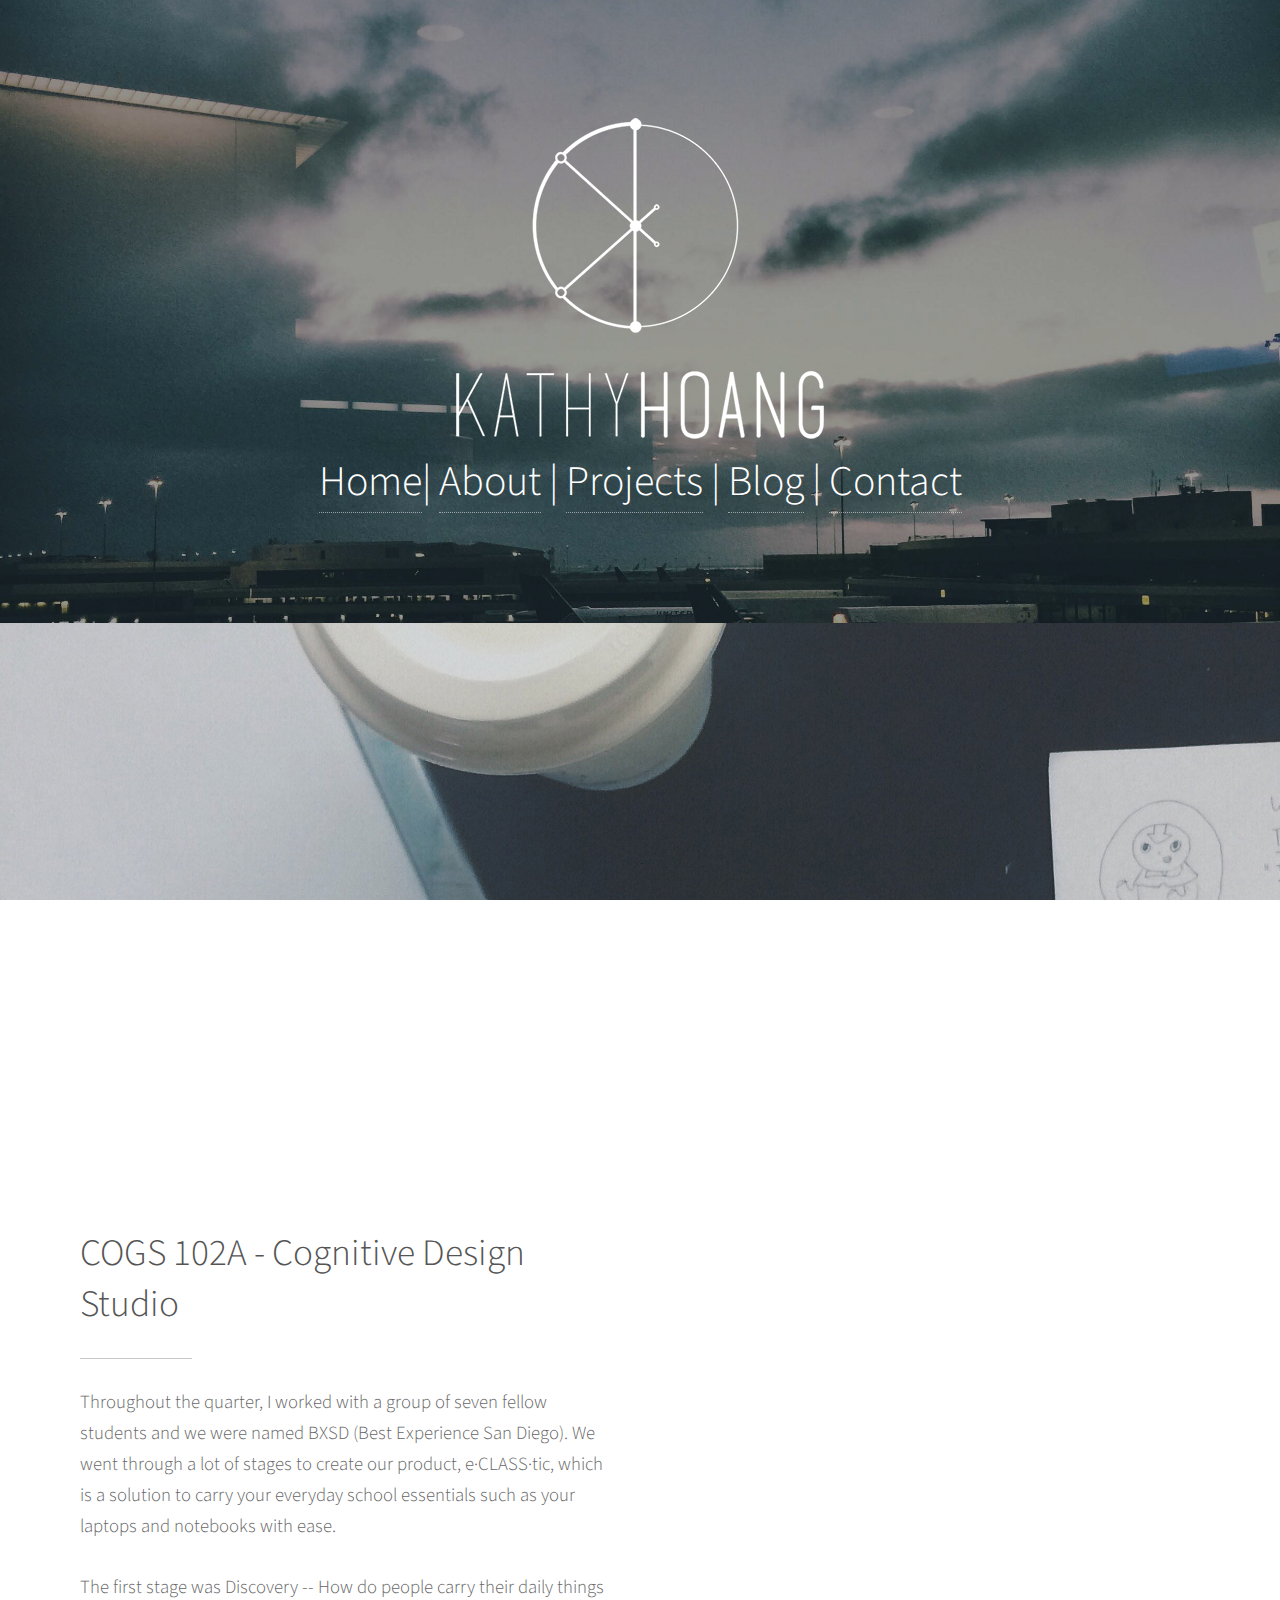
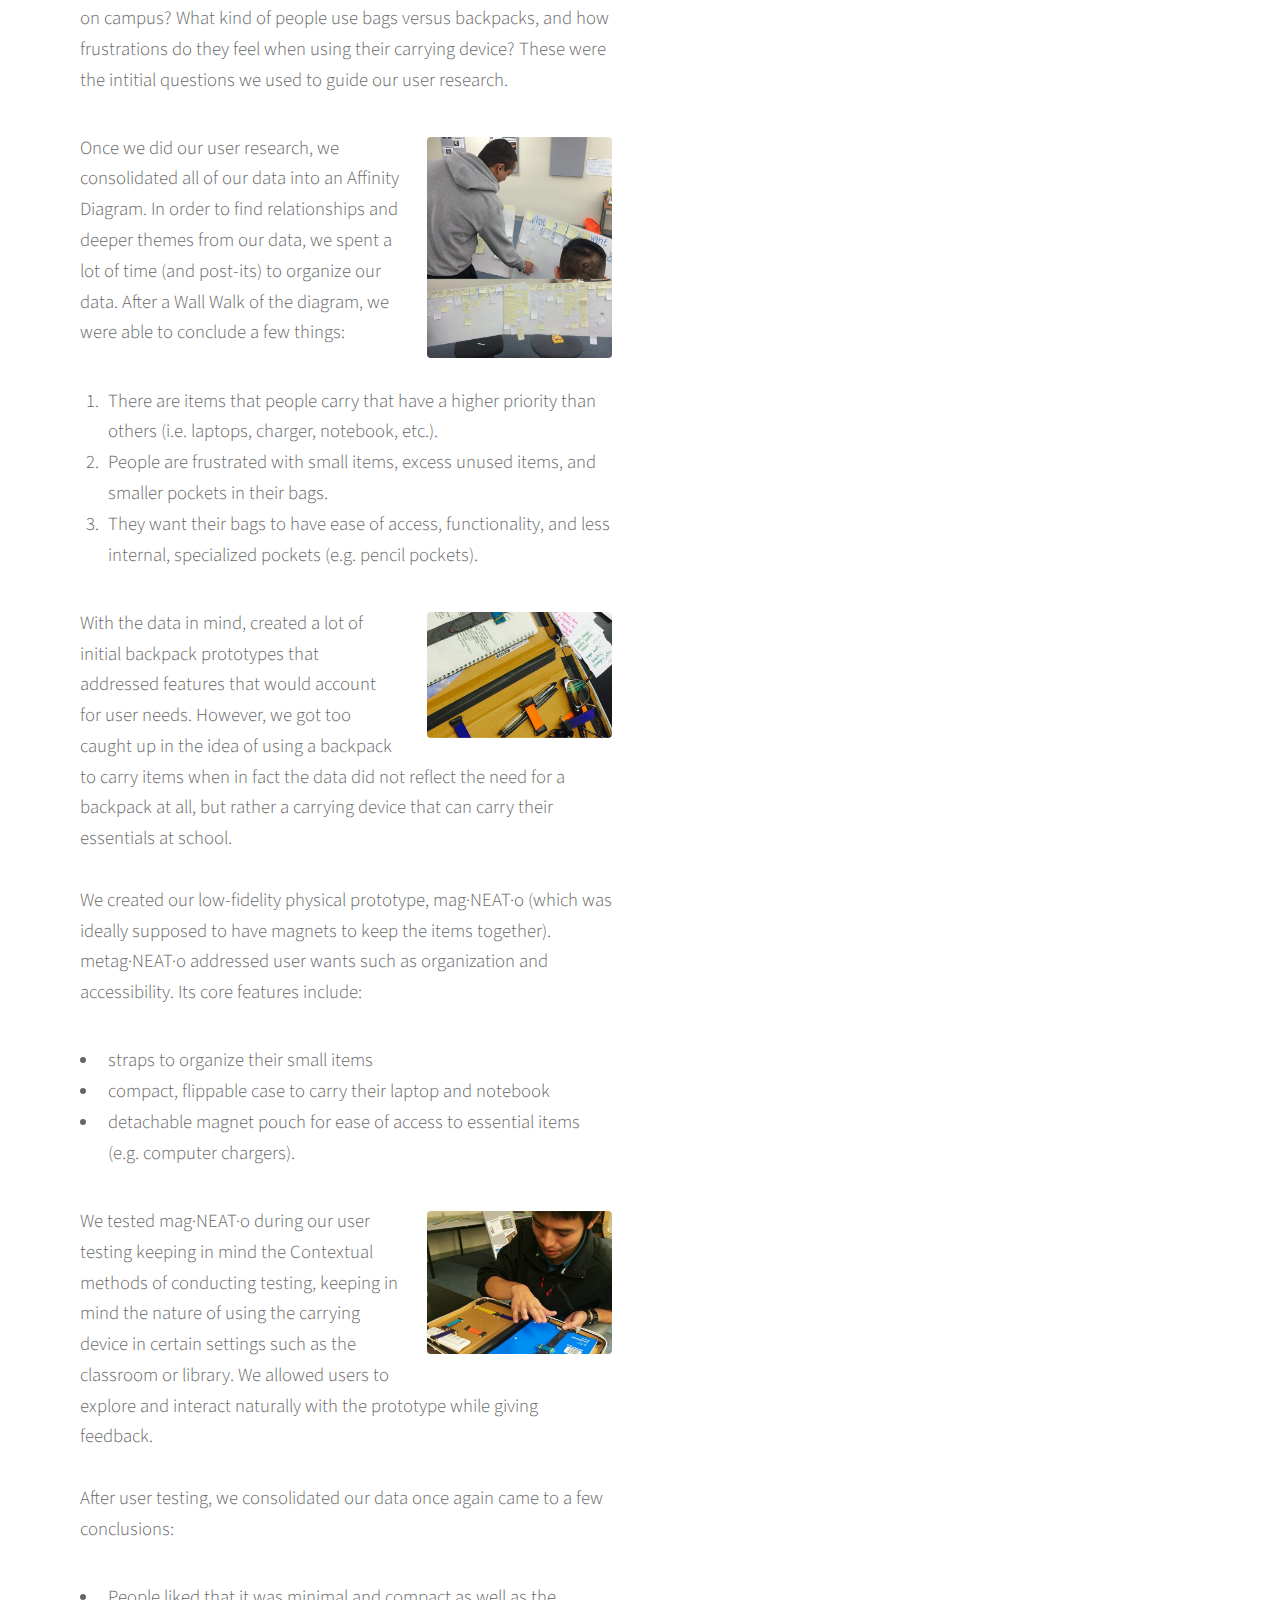
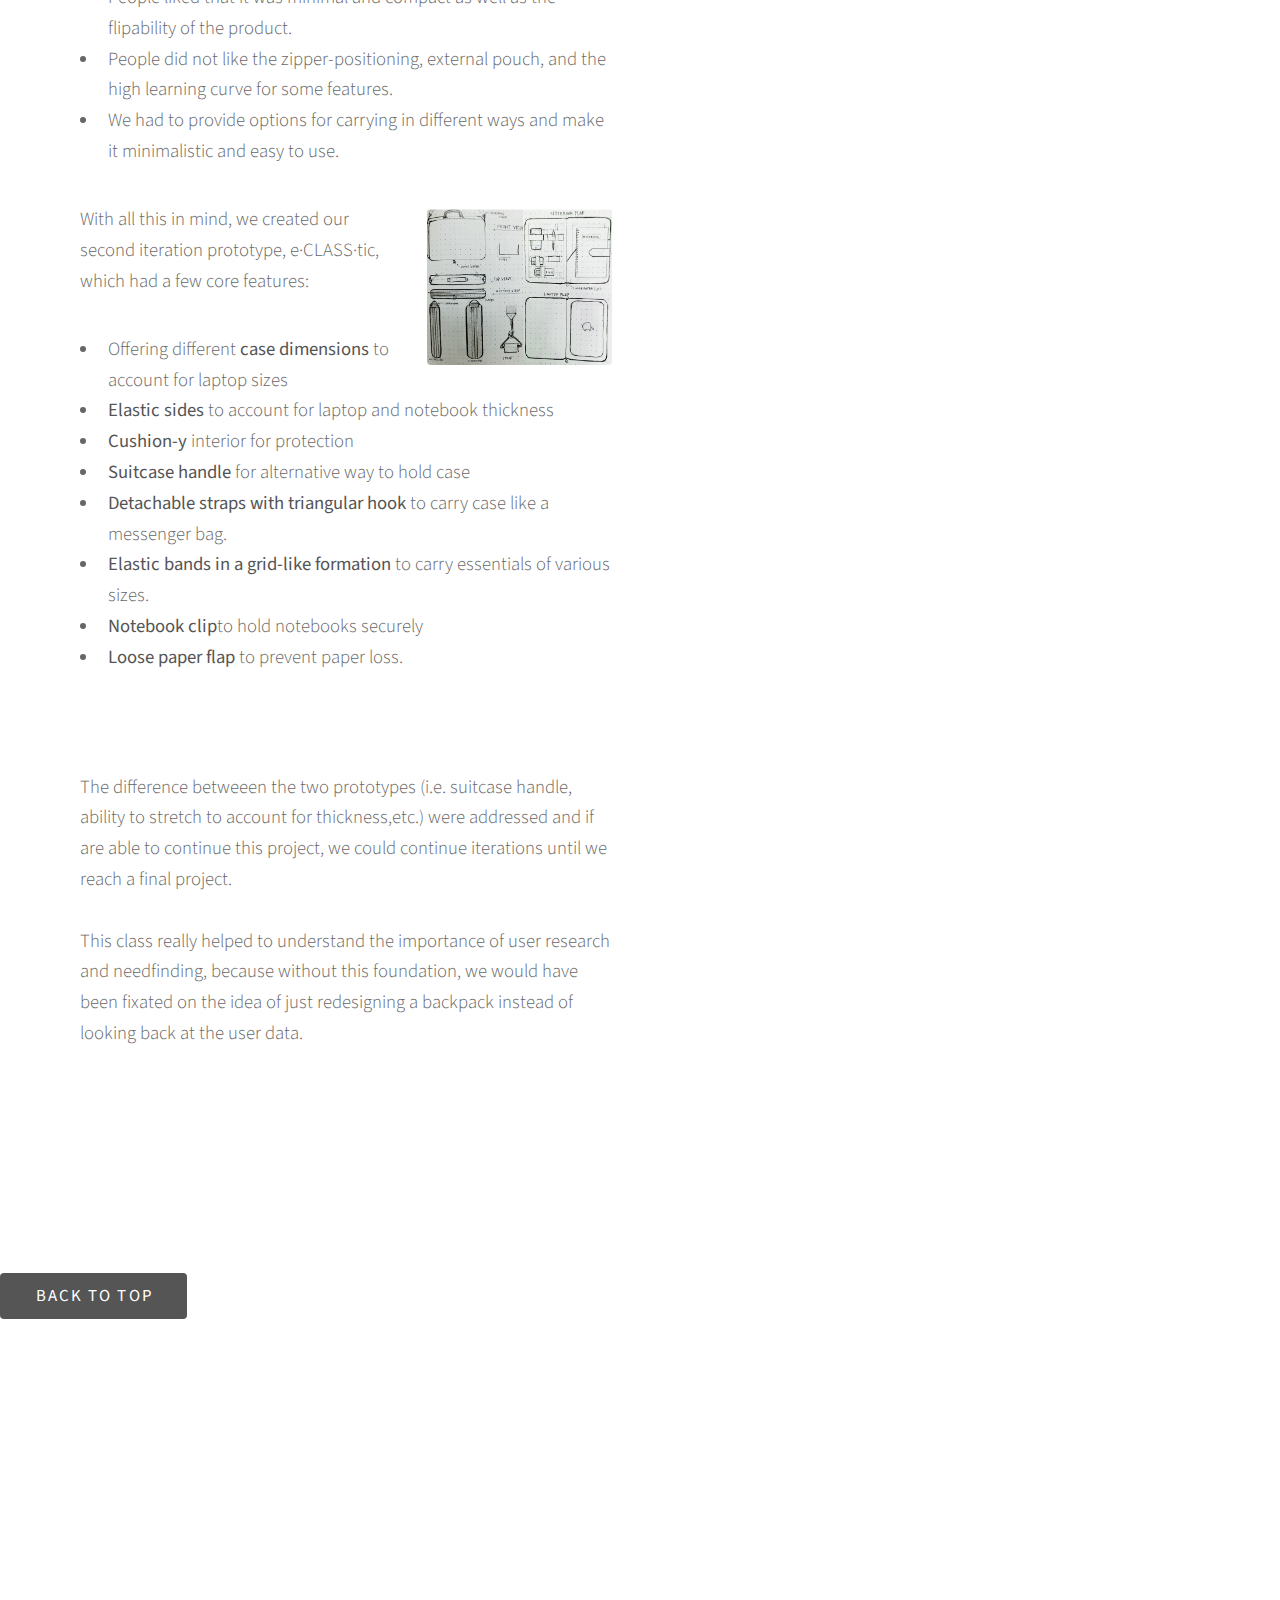
==== cogs102c.html @ 6a52c35e "added cogs102c page" ====
<!DOCTYPE HTML>
<!--
	Photon by HTML5 UP
	html5up.net | @n33co
	Free for personal and commercial use under the CCA 3.0 license (html5up.net/license)
-->


<html>
	<head>
		<title>Kathy Hoang's Portfolio</title>
		<meta charset="utf-8" />
		<meta name="viewport" content="width=device-width, initial-scale=1" />
		<!--[if lte IE 8]><script src="assets/js/ie/html5shiv.js"></script><![endif]-->
		<link rel="stylesheet" href="assets/css/main.css" />
		<!--[if lte IE 8]><link rel="stylesheet" href="assets/css/ie8.css" /><![endif]-->
		<!--[if lte IE 9]><link rel="stylesheet" href="assets/css/ie9.css" /><![endif]-->
	</head>
	<body>

		<!-- Header -->
			<section id="header">
				<div class="inner">
				<div class="nav"
					<span class="image"><img src="images/logo_kathy.png" alt="" /></span>

					<h1>
						<a href="index.html">Home</a>|
						 <a href="index.html#About">About</a> |
						  <a href="index.html#Projects">Projects</a> |
							 <a href="kreateor.blogspot.com">Blog</a> |
							  <a href="index.html#Contact">Contact</a>
					</h1>

					<!-- <p>Accumsan feugiat mi commodo erat lorem ipsum, sed magna<br />
					lobortis feugiat sapien sed etiam volutpat accumsan.</p> -->
				</div>
			</div>
			</section>


		<!-- 3.5-->
			<section id="two" class="main style4ish">
					<br>
					<br>
					<br>
					<br>
					<br>
					<br>
					<br>
					<br>
					<br>
					<br>

			</section>

		<!-- Four -->
		<section id="one" class="main style1" 			image src="images/cogs187prof.jpg">
			<div class="container">
				<div class="row 150%">
					<div class="6u 12u$(medium)">
						<header class="major">
							<h2>COGS 102A - Cognitive Design Studio</h2>
						</header>
						<span class ="image right">
							<image src="images/cogs102prof.JPG" alt>
						</span>
						<p>

						 Throughout the quarter, I worked with a group of seven fellow students and we were named BXSD (Best Experience San Diego).
						 We went through a lot of stages to create our product, e·CLASS·tic, which is a solution to carry your everyday school essentials
						 such as your laptops and notebooks with ease.
						 <br>
						 <br>
						 The first stage was Discovery -- How do people carry their daily things on campus? What kind of people use bags versus backpacks,
						 and how frustrations do they feel when using their carrying device? These were the intitial questions we used to guide our user research.
					 	</p>
						<span class ="image right">
							<image src="images/102 affinity.png" alt>
						</span>
						<p>
							Once we did our user research, we consolidated all of our data into an Affinity Diagram. In order to find
							relationships and deeper themes from our data, we spent a lot of time (and post-its) to organize our data.
							After a Wall Walk of the diagram, we were able to conclude a few things:
							<br><ol>
								<li>There are items that people carry that have a higher priority than others (i.e. laptops, charger, notebook, etc.).</li>
								<li>People are frustrated with small items, excess unused items, and smaller pockets in their bags.</li>
								<li>They want their bags to have ease of access, functionality, and less internal, specialized pockets (e.g. pencil pockets).</li>
							</ol>
						</p>

						<span class ="image right">
							<image src="images/102 magneato.png" alt>
						</span>
						<p>
							With the data in mind, created a lot of initial backpack prototypes that addressed features that would account
							for user needs. However, we got too caught up in the idea of using a backpack to carry items when in fact the data
							did not reflect the need for a backpack at all, but rather a carrying device that can carry their essentials at school.
							<br>
							<br>
							We created our low-fidelity physical prototype, mag·NEAT·o (which was ideally supposed to have magnets to keep the items together).
							metag·NEAT·o addressed user wants such as organization and accessibility. Its core features include:
							<ul>
								<li>straps to organize their small items</li>
								<li>compact, flippable case to carry their laptop and notebook</li>
								<li>detachable magnet pouch for ease of access to essential items (e.g. computer chargers).</li>
							</ul>
						</p>

						<span class ="image right">
							<image src="images/102 usertesting.png" alt>
						</span>
						<p>
							We tested mag·NEAT·o during our user testing keeping in mind the Contextual methods of conducting testing, keeping
							in mind the nature of using the carrying device in certain settings such as the classroom or library. We allowed users
							to explore and interact naturally with the prototype while giving feedback.
							<br>
							<br>
							After user testing, we consolidated our data once again came to a few conclusions:
							<ul>
								<li>People liked that it was minimal and compact as well as the flipability of the product.</li>
								<li>People did not like the zipper-positioning, external pouch, and the high learning curve for some features.</li>
								<li>We had to provide options for carrying in different ways and make it minimalistic and easy to use.</li>
							</ul>
						</p>

						<span class ="image right">
							<image src="images/102 eclasstic.png" alt>
						</span>
						<p>
							With all this in mind, we created our second iteration prototype, e·CLASS·tic, which had a few core features:
							<ul>
								<li>Offering different <b>case dimensions</b> to account for laptop sizes</li>
								<li><b>Elastic sides</b> to account for laptop and notebook thickness</li>
								<li><b>Cushion-y</b> interior for protection</li>
								<li><b>Suitcase handle</b> for alternative way to hold case</li>
								<li><b>Detachable straps with triangular hook</b> to carry case like a messenger bag.</li>
								<li><b>Elastic bands in a grid-like formation</b> to carry essentials of various sizes.</li>
								<li><b>Notebook clip</b>to hold notebooks securely</li>
								<li><b>Loose paper flap</b> to prevent paper loss. </li>
							</ul>
							<br>
							<br>
							The difference betweeen the two prototypes (i.e. suitcase handle, ability to stretch to account for thickness,etc.)
							were addressed and if are able to continue this project, we could continue iterations until we reach a final project.
							<br>
							<br>
							This class really helped to understand the importance of user research and needfinding, because without this foundation,
							we would have been fixated on the idea of just redesigning a backpack instead of looking back at the user data.
						</p>


					</div>
					<!--
					<div class="6u$ 12u$(medium) important(medium)">
						<span class="image fit"><img src="images/pic01.jpg" alt="" /></span>
					-->
					</div>
				</div>
			</div>
		</section>

		<!-- 4.5-->
			<section id="two" class="main style4ish">
				<ul class="actions">
					<li><a href="#header" class="button special">Back to top</a></li>
				</ul>
				<br>
					<br>
					<br>
					<br>
					<br>
					<br>
					<br>
					<br>
					<br>
					<br>
					<br>

			</section>



		<!-- Scripts -->
			<script src="assets/js/jquery.min.js"></script>
			<script src="assets/js/jquery.scrolly.min.js"></script>
			<script src="assets/js/skel.min.js"></script>
			<script src="assets/js/util.js"></script>
			<!--[if lte IE 8]><script src="assets/js/ie/respond.min.js"></script><![endif]-->
			<script src="assets/js/main.js"></script>

	</body>
</html>
---- assets/css/main.css ----
@import url("font-awesome.min.css");
@import url("http://fonts.googleapis.com/css?family=Source+Sans+Pro:300,300italic,400,400italic");

/*
	Photon by HTML5 UP
	html5up.net | @n33co
	Free for personal and commercial use under the CCA 3.0 license (html5up.net/license)
*/




/* Reset */

	html, body, div, span, applet, object, iframe, h1, h2, h3, h4, h5, h6, p, blockquote, pre, a, abbr, acronym, address, big, cite, code, del, dfn, em, img, ins, kbd, q, s, samp, small, strike, strong, sub, sup, tt, var, b, u, i, center, dl, dt, dd, ol, ul, li, fieldset, form, label, legend, table, caption, tbody, tfoot, thead, tr, th, td, article, aside, canvas, details, embed, figure, figcaption, footer, header, hgroup, menu, nav, output, ruby, section, summary, time, mark, audio, video {
		margin: 0;
		padding: 0;
		border: 0;
		font-size: 100%;
		font: inherit;
		vertical-align: baseline;
	}

	article, aside, details, figcaption, figure, footer, header, hgroup, menu, nav, section {
		display: block;
	}

	body {
		line-height: 1;
	}

	ol, ul {
		list-style: none;
	}

	blockquote, q {
		quotes: none;
	}

	blockquote:before, blockquote:after, q:before, q:after {
		content: '';
		content: none;
	}

	table {
		border-collapse: collapse;
		border-spacing: 0;
	}

	body {
		-webkit-text-size-adjust: none;
	}

/* Box Model */

	*, *:before, *:after {
		-moz-box-sizing: border-box;
		-webkit-box-sizing: border-box;
		box-sizing: border-box;
	}

/* Containers */

	.container {
		margin-left: auto;
		margin-right: auto;
	}

	.container.\31 25\25 {
		width: 100%;
		max-width: 75em;
		min-width: 60em;
	}

	.container.\37 5\25 {
		width: 45em;
	}

	.container.\35 0\25 {
		width: 30em;
	}

	.container.\32 5\25 {
		width: 15em;
	}

	.container {
		width: 60em;
	}

	@media screen and (max-width: 1680px) {

		.container.\31 25\25 {
			width: 100%;
			max-width: 75em;
			min-width: 60em;
		}

		.container.\37 5\25 {
			width: 45em;
		}

		.container.\35 0\25 {
			width: 30em;
		}

		.container.\32 5\25 {
			width: 15em;
		}

		.container {
			width: 60em;
		}

	}

	@media screen and (max-width: 1140px) {

		.container.\31 25\25 {
			width: 100%;
			max-width: 112.5%;
			min-width: 90%;
		}

		.container.\37 5\25 {
			width: 67.5%;
		}

		.container.\35 0\25 {
			width: 45%;
		}

		.container.\32 5\25 {
			width: 22.5%;
		}

		.container {
			width: 90%;
		}

	}

	@media screen and (max-width: 980px) {

		.container.\31 25\25 {
			width: 100%;
			max-width: 125%;
			min-width: 100%;
		}

		.container.\37 5\25 {
			width: 75%;
		}

		.container.\35 0\25 {
			width: 50%;
		}

		.container.\32 5\25 {
			width: 25%;
		}

		.container {
			width: 100% !important;
		}

	}

	@media screen and (max-width: 736px) {

		.container.\31 25\25 {
			width: 100%;
			max-width: 125%;
			min-width: 100%;
		}

		.container.\37 5\25 {
			width: 75%;
		}

		.container.\35 0\25 {
			width: 50%;
		}

		.container.\32 5\25 {
			width: 25%;
		}

		.container {
			width: 100% !important;
		}

	}

	@media screen and (max-width: 480px) {

		.container.\31 25\25 {
			width: 100%;
			max-width: 125%;
			min-width: 100%;
		}

		.container.\37 5\25 {
			width: 75%;
		}

		.container.\35 0\25 {
			width: 50%;
		}

		.container.\32 5\25 {
			width: 25%;
		}

		.container {
			width: 100% !important;
		}

	}

	@media screen and (max-width: 320px) {

		.container.\31 25\25 {
			width: 100%;
			max-width: 125%;
			min-width: 100%;
		}

		.container.\37 5\25 {
			width: 75%;
		}

		.container.\35 0\25 {
			width: 50%;
		}

		.container.\32 5\25 {
			width: 25%;
		}

		.container {
			width: 100% !important;
		}

	}

/* Grid */

	.row {
		border-bottom: solid 1px transparent;
		-moz-box-sizing: border-box;
		-webkit-box-sizing: border-box;
		box-sizing: border-box;
	}

	.row > * {
		float: left;
		-moz-box-sizing: border-box;
		-webkit-box-sizing: border-box;
		box-sizing: border-box;
	}

	.row:after, .row:before {
		content: '';
		display: block;
		clear: both;
		height: 0;
	}

	.row.uniform > * > :first-child {
		margin-top: 0;
	}

	.row.uniform > * > :last-child {
		margin-bottom: 0;
	}

	.row.\30 \25 > * {
		padding: 0 0 0 0em;
	}

	.row.\30 \25 {
		margin: 0 0 -1px 0em;
	}

	.row.uniform.\30 \25 > * {
		padding: 0em 0 0 0em;
	}

	.row.uniform.\30 \25 {
		margin: 0em 0 -1px 0em;
	}

	.row > * {
		padding: 0 0 0 2em;
	}

	.row {
		margin: 0 0 -1px -2em;
	}

	.row.uniform > * {
		padding: 2em 0 0 2em;
	}

	.row.uniform {
		margin: -2em 0 -1px -2em;
	}

	.row.\32 00\25 > * {
		padding: 0 0 0 4em;
	}

	.row.\32 00\25 {
		margin: 0 0 -1px -4em;
	}

	.row.uniform.\32 00\25 > * {
		padding: 4em 0 0 4em;
	}

	.row.uniform.\32 00\25 {
		margin: -4em 0 -1px -4em;
	}

	.row.\31 50\25 > * {
		padding: 0 0 0 3em;
	}

	.row.\31 50\25 {
		margin: 0 0 -1px -3em;
	}

	.row.uniform.\31 50\25 > * {
		padding: 3em 0 0 3em;
	}

	.row.uniform.\31 50\25 {
		margin: -3em 0 -1px -3em;
	}

	.row.\35 0\25 > * {
		padding: 0 0 0 1em;
	}

	.row.\35 0\25 {
		margin: 0 0 -1px -1em;
	}

	.row.uniform.\35 0\25 > * {
		padding: 1em 0 0 1em;
	}

	.row.uniform.\35 0\25 {
		margin: -1em 0 -1px -1em;
	}

	.row.\32 5\25 > * {
		padding: 0 0 0 0.5em;
	}

	.row.\32 5\25 {
		margin: 0 0 -1px -0.5em;
	}

	.row.uniform.\32 5\25 > * {
		padding: 0.5em 0 0 0.5em;
	}

	.row.uniform.\32 5\25 {
		margin: -0.5em 0 -1px -0.5em;
	}

	.\31 2u, .\31 2u\24 {
		width: 100%;
		clear: none;
		margin-left: 0;
	}

	.\31 1u, .\31 1u\24 {
		width: 91.6666666667%;
		clear: none;
		margin-left: 0;
	}

	.\31 0u, .\31 0u\24 {
		width: 83.3333333333%;
		clear: none;
		margin-left: 0;
	}

	.\39 u, .\39 u\24 {
		width: 75%;
		clear: none;
		margin-left: 0;
	}

	.\38 u, .\38 u\24 {
		width: 66.6666666667%;
		clear: none;
		margin-left: 0;
	}

	.\37 u, .\37 u\24 {
		width: 58.3333333333%;
		clear: none;
		margin-left: 0;
	}

	.\36 u, .\36 u\24 {
		width: 50%;
		clear: none;
		margin-left: 0;
	}

	.\35 u, .\35 u\24 {
		width: 41.6666666667%;
		clear: none;
		margin-left: 0;
	}

	.\34 u, .\34 u\24 {
		width: 33.3333333333%;
		clear: none;
		margin-left: 0;
	}

	.\33 u, .\33 u\24 {
		width: 25%;
		clear: none;
		margin-left: 0;
	}

	.\32 u, .\32 u\24 {
		width: 16.6666666667%;
		clear: none;
		margin-left: 0;
	}

	.\31 u, .\31 u\24 {
		width: 8.3333333333%;
		clear: none;
		margin-left: 0;
	}

	.\31 2u\24 + *,
	.\31 1u\24 + *,
	.\31 0u\24 + *,
	.\39 u\24 + *,
	.\38 u\24 + *,
	.\37 u\24 + *,
	.\36 u\24 + *,
	.\35 u\24 + *,
	.\34 u\24 + *,
	.\33 u\24 + *,
	.\32 u\24 + *,
	.\31 u\24 + * {
		clear: left;
	}

	.\-11u {
		margin-left: 91.66667%;
	}

	.\-10u {
		margin-left: 83.33333%;
	}

	.\-9u {
		margin-left: 75%;
	}

	.\-8u {
		margin-left: 66.66667%;
	}

	.\-7u {
		margin-left: 58.33333%;
	}

	.\-6u {
		margin-left: 50%;
	}

	.\-5u {
		margin-left: 41.66667%;
	}

	.\-4u {
		margin-left: 33.33333%;
	}

	.\-3u {
		margin-left: 25%;
	}

	.\-2u {
		margin-left: 16.66667%;
	}

	.\-1u {
		margin-left: 8.33333%;
	}

	@media screen and (max-width: 1680px) {

		.row > * {
			padding: 0 0 0 2em;
		}

		.row {
			margin: 0 0 -1px -2em;
		}

		.row.uniform > * {
			padding: 2em 0 0 2em;
		}

		.row.uniform {
			margin: -2em 0 -1px -2em;
		}

		.row.\32 00\25 > * {
			padding: 0 0 0 4em;
		}

		.row.\32 00\25 {
			margin: 0 0 -1px -4em;
		}

		.row.uniform.\32 00\25 > * {
			padding: 4em 0 0 4em;
		}

		.row.uniform.\32 00\25 {
			margin: -4em 0 -1px -4em;
		}

		.row.\31 50\25 > * {
			padding: 0 0 0 3em;
		}

		.row.\31 50\25 {
			margin: 0 0 -1px -3em;
		}

		.row.uniform.\31 50\25 > * {
			padding: 3em 0 0 3em;
		}

		.row.uniform.\31 50\25 {
			margin: -3em 0 -1px -3em;
		}

		.row.\35 0\25 > * {
			padding: 0 0 0 1em;
		}

		.row.\35 0\25 {
			margin: 0 0 -1px -1em;
		}

		.row.uniform.\35 0\25 > * {
			padding: 1em 0 0 1em;
		}

		.row.uniform.\35 0\25 {
			margin: -1em 0 -1px -1em;
		}

		.row.\32 5\25 > * {
			padding: 0 0 0 0.5em;
		}

		.row.\32 5\25 {
			margin: 0 0 -1px -0.5em;
		}

		.row.uniform.\32 5\25 > * {
			padding: 0.5em 0 0 0.5em;
		}

		.row.uniform.\32 5\25 {
			margin: -0.5em 0 -1px -0.5em;
		}

		.\31 2u\28xlarge\29, .\31 2u\24\28xlarge\29 {
			width: 100%;
			clear: none;
			margin-left: 0;
		}

		.\31 1u\28xlarge\29, .\31 1u\24\28xlarge\29 {
			width: 91.6666666667%;
			clear: none;
			margin-left: 0;
		}

		.\31 0u\28xlarge\29, .\31 0u\24\28xlarge\29 {
			width: 83.3333333333%;
			clear: none;
			margin-left: 0;
		}

		.\39 u\28xlarge\29, .\39 u\24\28xlarge\29 {
			width: 75%;
			clear: none;
			margin-left: 0;
		}

		.\38 u\28xlarge\29, .\38 u\24\28xlarge\29 {
			width: 66.6666666667%;
			clear: none;
			margin-left: 0;
		}

		.\37 u\28xlarge\29, .\37 u\24\28xlarge\29 {
			width: 58.3333333333%;
			clear: none;
			margin-left: 0;
		}

		.\36 u\28xlarge\29, .\36 u\24\28xlarge\29 {
			width: 50%;
			clear: none;
			margin-left: 0;
		}

		.\35 u\28xlarge\29, .\35 u\24\28xlarge\29 {
			width: 41.6666666667%;
			clear: none;
			margin-left: 0;
		}

		.\34 u\28xlarge\29, .\34 u\24\28xlarge\29 {
			width: 33.3333333333%;
			clear: none;
			margin-left: 0;
		}

		.\33 u\28xlarge\29, .\33 u\24\28xlarge\29 {
			width: 25%;
			clear: none;
			margin-left: 0;
		}

		.\32 u\28xlarge\29, .\32 u\24\28xlarge\29 {
			width: 16.6666666667%;
			clear: none;
			margin-left: 0;
		}

		.\31 u\28xlarge\29, .\31 u\24\28xlarge\29 {
			width: 8.3333333333%;
			clear: none;
			margin-left: 0;
		}

		.\31 2u\24\28xlarge\29 + *,
		.\31 1u\24\28xlarge\29 + *,
		.\31 0u\24\28xlarge\29 + *,
		.\39 u\24\28xlarge\29 + *,
		.\38 u\24\28xlarge\29 + *,
		.\37 u\24\28xlarge\29 + *,
		.\36 u\24\28xlarge\29 + *,
		.\35 u\24\28xlarge\29 + *,
		.\34 u\24\28xlarge\29 + *,
		.\33 u\24\28xlarge\29 + *,
		.\32 u\24\28xlarge\29 + *,
		.\31 u\24\28xlarge\29 + * {
			clear: left;
		}

		.\-11u\28xlarge\29 {
			margin-left: 91.66667%;
		}

		.\-10u\28xlarge\29 {
			margin-left: 83.33333%;
		}

		.\-9u\28xlarge\29 {
			margin-left: 75%;
		}

		.\-8u\28xlarge\29 {
			margin-left: 66.66667%;
		}

		.\-7u\28xlarge\29 {
			margin-left: 58.33333%;
		}

		.\-6u\28xlarge\29 {
			margin-left: 50%;
		}

		.\-5u\28xlarge\29 {
			margin-left: 41.66667%;
		}

		.\-4u\28xlarge\29 {
			margin-left: 33.33333%;
		}

		.\-3u\28xlarge\29 {
			margin-left: 25%;
		}

		.\-2u\28xlarge\29 {
			margin-left: 16.66667%;
		}

		.\-1u\28xlarge\29 {
			margin-left: 8.33333%;
		}

	}

	@media screen and (max-width: 1140px) {

		.row > * {
			padding: 0 0 0 1.5em;
		}

		.row {
			margin: 0 0 -1px -1.5em;
		}

		.row.uniform > * {
			padding: 1.5em 0 0 1.5em;
		}

		.row.uniform {
			margin: -1.5em 0 -1px -1.5em;
		}

		.row.\32 00\25 > * {
			padding: 0 0 0 3em;
		}

		.row.\32 00\25 {
			margin: 0 0 -1px -3em;
		}

		.row.uniform.\32 00\25 > * {
			padding: 3em 0 0 3em;
		}

		.row.uniform.\32 00\25 {
			margin: -3em 0 -1px -3em;
		}

		.row.\31 50\25 > * {
			padding: 0 0 0 2.25em;
		}

		.row.\31 50\25 {
			margin: 0 0 -1px -2.25em;
		}

		.row.uniform.\31 50\25 > * {
			padding: 2.25em 0 0 2.25em;
		}

		.row.uniform.\31 50\25 {
			margin: -2.25em 0 -1px -2.25em;
		}

		.row.\35 0\25 > * {
			padding: 0 0 0 0.75em;
		}

		.row.\35 0\25 {
			margin: 0 0 -1px -0.75em;
		}

		.row.uniform.\35 0\25 > * {
			padding: 0.75em 0 0 0.75em;
		}

		.row.uniform.\35 0\25 {
			margin: -0.75em 0 -1px -0.75em;
		}

		.row.\32 5\25 > * {
			padding: 0 0 0 0.375em;
		}

		.row.\32 5\25 {
			margin: 0 0 -1px -0.375em;
		}

		.row.uniform.\32 5\25 > * {
			padding: 0.375em 0 0 0.375em;
		}

		.row.uniform.\32 5\25 {
			margin: -0.375em 0 -1px -0.375em;
		}

		.\31 2u\28large\29, .\31 2u\24\28large\29 {
			width: 100%;
			clear: none;
			margin-left: 0;
		}

		.\31 1u\28large\29, .\31 1u\24\28large\29 {
			width: 91.6666666667%;
			clear: none;
			margin-left: 0;
		}

		.\31 0u\28large\29, .\31 0u\24\28large\29 {
			width: 83.3333333333%;
			clear: none;
			margin-left: 0;
		}

		.\39 u\28large\29, .\39 u\24\28large\29 {
			width: 75%;
			clear: none;
			margin-left: 0;
		}

		.\38 u\28large\29, .\38 u\24\28large\29 {
			width: 66.6666666667%;
			clear: none;
			margin-left: 0;
		}

		.\37 u\28large\29, .\37 u\24\28large\29 {
			width: 58.3333333333%;
			clear: none;
			margin-left: 0;
		}

		.\36 u\28large\29, .\36 u\24\28large\29 {
			width: 50%;
			clear: none;
			margin-left: 0;
		}

		.\35 u\28large\29, .\35 u\24\28large\29 {
			width: 41.6666666667%;
			clear: none;
			margin-left: 0;
		}

		.\34 u\28large\29, .\34 u\24\28large\29 {
			width: 33.3333333333%;
			clear: none;
			margin-left: 0;
		}

		.\33 u\28large\29, .\33 u\24\28large\29 {
			width: 25%;
			clear: none;
			margin-left: 0;
		}

		.\32 u\28large\29, .\32 u\24\28large\29 {
			width: 16.6666666667%;
			clear: none;
			margin-left: 0;
		}

		.\31 u\28large\29, .\31 u\24\28large\29 {
			width: 8.3333333333%;
			clear: none;
			margin-left: 0;
		}

		.\31 2u\24\28large\29 + *,
		.\31 1u\24\28large\29 + *,
		.\31 0u\24\28large\29 + *,
		.\39 u\24\28large\29 + *,
		.\38 u\24\28large\29 + *,
		.\37 u\24\28large\29 + *,
		.\36 u\24\28large\29 + *,
		.\35 u\24\28large\29 + *,
		.\34 u\24\28large\29 + *,
		.\33 u\24\28large\29 + *,
		.\32 u\24\28large\29 + *,
		.\31 u\24\28large\29 + * {
			clear: left;
		}

		.\-11u\28large\29 {
			margin-left: 91.66667%;
		}

		.\-10u\28large\29 {
			margin-left: 83.33333%;
		}

		.\-9u\28large\29 {
			margin-left: 75%;
		}

		.\-8u\28large\29 {
			margin-left: 66.66667%;
		}

		.\-7u\28large\29 {
			margin-left: 58.33333%;
		}

		.\-6u\28large\29 {
			margin-left: 50%;
		}

		.\-5u\28large\29 {
			margin-left: 41.66667%;
		}

		.\-4u\28large\29 {
			margin-left: 33.33333%;
		}

		.\-3u\28large\29 {
			margin-left: 25%;
		}

		.\-2u\28large\29 {
			margin-left: 16.66667%;
		}

		.\-1u\28large\29 {
			margin-left: 8.33333%;
		}

	}

	@media screen and (max-width: 980px) {

		.row > * {
			padding: 0 0 0 1.5em;
		}

		.row {
			margin: 0 0 -1px -1.5em;
		}

		.row.uniform > * {
			padding: 1.5em 0 0 1.5em;
		}

		.row.uniform {
			margin: -1.5em 0 -1px -1.5em;
		}

		.row.\32 00\25 > * {
			padding: 0 0 0 3em;
		}

		.row.\32 00\25 {
			margin: 0 0 -1px -3em;
		}

		.row.uniform.\32 00\25 > * {
			padding: 3em 0 0 3em;
		}

		.row.uniform.\32 00\25 {
			margin: -3em 0 -1px -3em;
		}

		.row.\31 50\25 > * {
			padding: 0 0 0 2.25em;
		}

		.row.\31 50\25 {
			margin: 0 0 -1px -2.25em;
		}

		.row.uniform.\31 50\25 > * {
			padding: 2.25em 0 0 2.25em;
		}

		.row.uniform.\31 50\25 {
			margin: -2.25em 0 -1px -2.25em;
		}

		.row.\35 0\25 > * {
			padding: 0 0 0 0.75em;
		}

		.row.\35 0\25 {
			margin: 0 0 -1px -0.75em;
		}

		.row.uniform.\35 0\25 > * {
			padding: 0.75em 0 0 0.75em;
		}

		.row.uniform.\35 0\25 {
			margin: -0.75em 0 -1px -0.75em;
		}

		.row.\32 5\25 > * {
			padding: 0 0 0 0.375em;
		}

		.row.\32 5\25 {
			margin: 0 0 -1px -0.375em;
		}

		.row.uniform.\32 5\25 > * {
			padding: 0.375em 0 0 0.375em;
		}

		.row.uniform.\32 5\25 {
			margin: -0.375em 0 -1px -0.375em;
		}

		.\31 2u\28medium\29, .\31 2u\24\28medium\29 {
			width: 100%;
			clear: none;
			margin-left: 0;
		}

		.\31 1u\28medium\29, .\31 1u\24\28medium\29 {
			width: 91.6666666667%;
			clear: none;
			margin-left: 0;
		}

		.\31 0u\28medium\29, .\31 0u\24\28medium\29 {
			width: 83.3333333333%;
			clear: none;
			margin-left: 0;
		}

		.\39 u\28medium\29, .\39 u\24\28medium\29 {
			width: 75%;
			clear: none;
			margin-left: 0;
		}

		.\38 u\28medium\29, .\38 u\24\28medium\29 {
			width: 66.6666666667%;
			clear: none;
			margin-left: 0;
		}

		.\37 u\28medium\29, .\37 u\24\28medium\29 {
			width: 58.3333333333%;
			clear: none;
			margin-left: 0;
		}

		.\36 u\28medium\29, .\36 u\24\28medium\29 {
			width: 50%;
			clear: none;
			margin-left: 0;
		}

		.\35 u\28medium\29, .\35 u\24\28medium\29 {
			width: 41.6666666667%;
			clear: none;
			margin-left: 0;
		}

		.\34 u\28medium\29, .\34 u\24\28medium\29 {
			width: 33.3333333333%;
			clear: none;
			margin-left: 0;
		}

		.\33 u\28medium\29, .\33 u\24\28medium\29 {
			width: 25%;
			clear: none;
			margin-left: 0;
		}

		.\32 u\28medium\29, .\32 u\24\28medium\29 {
			width: 16.6666666667%;
			clear: none;
			margin-left: 0;
		}

		.\31 u\28medium\29, .\31 u\24\28medium\29 {
			width: 8.3333333333%;
			clear: none;
			margin-left: 0;
		}

		.\31 2u\24\28medium\29 + *,
		.\31 1u\24\28medium\29 + *,
		.\31 0u\24\28medium\29 + *,
		.\39 u\24\28medium\29 + *,
		.\38 u\24\28medium\29 + *,
		.\37 u\24\28medium\29 + *,
		.\36 u\24\28medium\29 + *,
		.\35 u\24\28medium\29 + *,
		.\34 u\24\28medium\29 + *,
		.\33 u\24\28medium\29 + *,
		.\32 u\24\28medium\29 + *,
		.\31 u\24\28medium\29 + * {
			clear: left;
		}

		.\-11u\28medium\29 {
			margin-left: 91.66667%;
		}

		.\-10u\28medium\29 {
			margin-left: 83.33333%;
		}

		.\-9u\28medium\29 {
			margin-left: 75%;
		}

		.\-8u\28medium\29 {
			margin-left: 66.66667%;
		}

		.\-7u\28medium\29 {
			margin-left: 58.33333%;
		}

		.\-6u\28medium\29 {
			margin-left: 50%;
		}

		.\-5u\28medium\29 {
			margin-left: 41.66667%;
		}

		.\-4u\28medium\29 {
			margin-left: 33.33333%;
		}

		.\-3u\28medium\29 {
			margin-left: 25%;
		}

		.\-2u\28medium\29 {
			margin-left: 16.66667%;
		}

		.\-1u\28medium\29 {
			margin-left: 8.33333%;
		}

	}

	@media screen and (max-width: 736px) {

		.row > * {
			padding: 0 0 0 1.5em;
		}

		.row {
			margin: 0 0 -1px -1.5em;
		}

		.row.uniform > * {
			padding: 1.5em 0 0 1.5em;
		}

		.row.uniform {
			margin: -1.5em 0 -1px -1.5em;
		}

		.row.\32 00\25 > * {
			padding: 0 0 0 3em;
		}

		.row.\32 00\25 {
			margin: 0 0 -1px -3em;
		}

		.row.uniform.\32 00\25 > * {
			padding: 3em 0 0 3em;
		}

		.row.uniform.\32 00\25 {
			margin: -3em 0 -1px -3em;
		}

		.row.\31 50\25 > * {
			padding: 0 0 0 2.25em;
		}

		.row.\31 50\25 {
			margin: 0 0 -1px -2.25em;
		}

		.row.uniform.\31 50\25 > * {
			padding: 2.25em 0 0 2.25em;
		}

		.row.uniform.\31 50\25 {
			margin: -2.25em 0 -1px -2.25em;
		}

		.row.\35 0\25 > * {
			padding: 0 0 0 0.75em;
		}

		.row.\35 0\25 {
			margin: 0 0 -1px -0.75em;
		}

		.row.uniform.\35 0\25 > * {
			padding: 0.75em 0 0 0.75em;
		}

		.row.uniform.\35 0\25 {
			margin: -0.75em 0 -1px -0.75em;
		}

		.row.\32 5\25 > * {
			padding: 0 0 0 0.375em;
		}

		.row.\32 5\25 {
			margin: 0 0 -1px -0.375em;
		}

		.row.uniform.\32 5\25 > * {
			padding: 0.375em 0 0 0.375em;
		}

		.row.uniform.\32 5\25 {
			margin: -0.375em 0 -1px -0.375em;
		}

		.\31 2u\28small\29, .\31 2u\24\28small\29 {
			width: 100%;
			clear: none;
			margin-left: 0;
		}

		.\31 1u\28small\29, .\31 1u\24\28small\29 {
			width: 91.6666666667%;
			clear: none;
			margin-left: 0;
		}

		.\31 0u\28small\29, .\31 0u\24\28small\29 {
			width: 83.3333333333%;
			clear: none;
			margin-left: 0;
		}

		.\39 u\28small\29, .\39 u\24\28small\29 {
			width: 75%;
			clear: none;
			margin-left: 0;
		}

		.\38 u\28small\29, .\38 u\24\28small\29 {
			width: 66.6666666667%;
			clear: none;
			margin-left: 0;
		}

		.\37 u\28small\29, .\37 u\24\28small\29 {
			width: 58.3333333333%;
			clear: none;
			margin-left: 0;
		}

		.\36 u\28small\29, .\36 u\24\28small\29 {
			width: 50%;
			clear: none;
			margin-left: 0;
		}

		.\35 u\28small\29, .\35 u\24\28small\29 {
			width: 41.6666666667%;
			clear: none;
			margin-left: 0;
		}

		.\34 u\28small\29, .\34 u\24\28small\29 {
			width: 33.3333333333%;
			clear: none;
			margin-left: 0;
		}

		.\33 u\28small\29, .\33 u\24\28small\29 {
			width: 25%;
			clear: none;
			margin-left: 0;
		}

		.\32 u\28small\29, .\32 u\24\28small\29 {
			width: 16.6666666667%;
			clear: none;
			margin-left: 0;
		}

		.\31 u\28small\29, .\31 u\24\28small\29 {
			width: 8.3333333333%;
			clear: none;
			margin-left: 0;
		}

		.\31 2u\24\28small\29 + *,
		.\31 1u\24\28small\29 + *,
		.\31 0u\24\28small\29 + *,
		.\39 u\24\28small\29 + *,
		.\38 u\24\28small\29 + *,
		.\37 u\24\28small\29 + *,
		.\36 u\24\28small\29 + *,
		.\35 u\24\28small\29 + *,
		.\34 u\24\28small\29 + *,
		.\33 u\24\28small\29 + *,
		.\32 u\24\28small\29 + *,
		.\31 u\24\28small\29 + * {
			clear: left;
		}

		.\-11u\28small\29 {
			margin-left: 91.66667%;
		}

		.\-10u\28small\29 {
			margin-left: 83.33333%;
		}

		.\-9u\28small\29 {
			margin-left: 75%;
		}

		.\-8u\28small\29 {
			margin-left: 66.66667%;
		}

		.\-7u\28small\29 {
			margin-left: 58.33333%;
		}

		.\-6u\28small\29 {
			margin-left: 50%;
		}

		.\-5u\28small\29 {
			margin-left: 41.66667%;
		}

		.\-4u\28small\29 {
			margin-left: 33.33333%;
		}

		.\-3u\28small\29 {
			margin-left: 25%;
		}

		.\-2u\28small\29 {
			margin-left: 16.66667%;
		}

		.\-1u\28small\29 {
			margin-left: 8.33333%;
		}

	}

	@media screen and (max-width: 480px) {

		.row > * {
			padding: 0 0 0 1.5em;
		}

		.row {
			margin: 0 0 -1px -1.5em;
		}

		.row.uniform > * {
			padding: 1.5em 0 0 1.5em;
		}

		.row.uniform {
			margin: -1.5em 0 -1px -1.5em;
		}

		.row.\32 00\25 > * {
			padding: 0 0 0 3em;
		}

		.row.\32 00\25 {
			margin: 0 0 -1px -3em;
		}

		.row.uniform.\32 00\25 > * {
			padding: 3em 0 0 3em;
		}

		.row.uniform.\32 00\25 {
			margin: -3em 0 -1px -3em;
		}

		.row.\31 50\25 > * {
			padding: 0 0 0 2.25em;
		}

		.row.\31 50\25 {
			margin: 0 0 -1px -2.25em;
		}

		.row.uniform.\31 50\25 > * {
			padding: 2.25em 0 0 2.25em;
		}

		.row.uniform.\31 50\25 {
			margin: -2.25em 0 -1px -2.25em;
		}

		.row.\35 0\25 > * {
			padding: 0 0 0 0.75em;
		}

		.row.\35 0\25 {
			margin: 0 0 -1px -0.75em;
		}

		.row.uniform.\35 0\25 > * {
			padding: 0.75em 0 0 0.75em;
		}

		.row.uniform.\35 0\25 {
			margin: -0.75em 0 -1px -0.75em;
		}

		.row.\32 5\25 > * {
			padding: 0 0 0 0.375em;
		}

		.row.\32 5\25 {
			margin: 0 0 -1px -0.375em;
		}

		.row.uniform.\32 5\25 > * {
			padding: 0.375em 0 0 0.375em;
		}

		.row.uniform.\32 5\25 {
			margin: -0.375em 0 -1px -0.375em;
		}

		.\31 2u\28xsmall\29, .\31 2u\24\28xsmall\29 {
			width: 100%;
			clear: none;
			margin-left: 0;
		}

		.\31 1u\28xsmall\29, .\31 1u\24\28xsmall\29 {
			width: 91.6666666667%;
			clear: none;
			margin-left: 0;
		}

		.\31 0u\28xsmall\29, .\31 0u\24\28xsmall\29 {
			width: 83.3333333333%;
			clear: none;
			margin-left: 0;
		}

		.\39 u\28xsmall\29, .\39 u\24\28xsmall\29 {
			width: 75%;
			clear: none;
			margin-left: 0;
		}

		.\38 u\28xsmall\29, .\38 u\24\28xsmall\29 {
			width: 66.6666666667%;
			clear: none;
			margin-left: 0;
		}

		.\37 u\28xsmall\29, .\37 u\24\28xsmall\29 {
			width: 58.3333333333%;
			clear: none;
			margin-left: 0;
		}

		.\36 u\28xsmall\29, .\36 u\24\28xsmall\29 {
			width: 50%;
			clear: none;
			margin-left: 0;
		}

		.\35 u\28xsmall\29, .\35 u\24\28xsmall\29 {
			width: 41.6666666667%;
			clear: none;
			margin-left: 0;
		}

		.\34 u\28xsmall\29, .\34 u\24\28xsmall\29 {
			width: 33.3333333333%;
			clear: none;
			margin-left: 0;
		}

		.\33 u\28xsmall\29, .\33 u\24\28xsmall\29 {
			width: 25%;
			clear: none;
			margin-left: 0;
		}

		.\32 u\28xsmall\29, .\32 u\24\28xsmall\29 {
			width: 16.6666666667%;
			clear: none;
			margin-left: 0;
		}

		.\31 u\28xsmall\29, .\31 u\24\28xsmall\29 {
			width: 8.3333333333%;
			clear: none;
			margin-left: 0;
		}

		.\31 2u\24\28xsmall\29 + *,
		.\31 1u\24\28xsmall\29 + *,
		.\31 0u\24\28xsmall\29 + *,
		.\39 u\24\28xsmall\29 + *,
		.\38 u\24\28xsmall\29 + *,
		.\37 u\24\28xsmall\29 + *,
		.\36 u\24\28xsmall\29 + *,
		.\35 u\24\28xsmall\29 + *,
		.\34 u\24\28xsmall\29 + *,
		.\33 u\24\28xsmall\29 + *,
		.\32 u\24\28xsmall\29 + *,
		.\31 u\24\28xsmall\29 + * {
			clear: left;
		}

		.\-11u\28xsmall\29 {
			margin-left: 91.66667%;
		}

		.\-10u\28xsmall\29 {
			margin-left: 83.33333%;
		}

		.\-9u\28xsmall\29 {
			margin-left: 75%;
		}

		.\-8u\28xsmall\29 {
			margin-left: 66.66667%;
		}

		.\-7u\28xsmall\29 {
			margin-left: 58.33333%;
		}

		.\-6u\28xsmall\29 {
			margin-left: 50%;
		}

		.\-5u\28xsmall\29 {
			margin-left: 41.66667%;
		}

		.\-4u\28xsmall\29 {
			margin-left: 33.33333%;
		}

		.\-3u\28xsmall\29 {
			margin-left: 25%;
		}

		.\-2u\28xsmall\29 {
			margin-left: 16.66667%;
		}

		.\-1u\28xsmall\29 {
			margin-left: 8.33333%;
		}

	}

	@media screen and (max-width: 320px) {

		.row > * {
			padding: 0 0 0 1.5em;
		}

		.row {
			margin: 0 0 -1px -1.5em;
		}

		.row.uniform > * {
			padding: 1.5em 0 0 1.5em;
		}

		.row.uniform {
			margin: -1.5em 0 -1px -1.5em;
		}

		.row.\32 00\25 > * {
			padding: 0 0 0 3em;
		}

		.row.\32 00\25 {
			margin: 0 0 -1px -3em;
		}

		.row.uniform.\32 00\25 > * {
			padding: 3em 0 0 3em;
		}

		.row.uniform.\32 00\25 {
			margin: -3em 0 -1px -3em;
		}

		.row.\31 50\25 > * {
			padding: 0 0 0 2.25em;
		}

		.row.\31 50\25 {
			margin: 0 0 -1px -2.25em;
		}

		.row.uniform.\31 50\25 > * {
			padding: 2.25em 0 0 2.25em;
		}

		.row.uniform.\31 50\25 {
			margin: -2.25em 0 -1px -2.25em;
		}

		.row.\35 0\25 > * {
			padding: 0 0 0 0.75em;
		}

		.row.\35 0\25 {
			margin: 0 0 -1px -0.75em;
		}

		.row.uniform.\35 0\25 > * {
			padding: 0.75em 0 0 0.75em;
		}

		.row.uniform.\35 0\25 {
			margin: -0.75em 0 -1px -0.75em;
		}

		.row.\32 5\25 > * {
			padding: 0 0 0 0.375em;
		}

		.row.\32 5\25 {
			margin: 0 0 -1px -0.375em;
		}

		.row.uniform.\32 5\25 > * {
			padding: 0.375em 0 0 0.375em;
		}

		.row.uniform.\32 5\25 {
			margin: -0.375em 0 -1px -0.375em;
		}

		.\31 2u\28xxsmall\29, .\31 2u\24\28xxsmall\29 {
			width: 100%;
			clear: none;
			margin-left: 0;
		}

		.\31 1u\28xxsmall\29, .\31 1u\24\28xxsmall\29 {
			width: 91.6666666667%;
			clear: none;
			margin-left: 0;
		}

		.\31 0u\28xxsmall\29, .\31 0u\24\28xxsmall\29 {
			width: 83.3333333333%;
			clear: none;
			margin-left: 0;
		}

		.\39 u\28xxsmall\29, .\39 u\24\28xxsmall\29 {
			width: 75%;
			clear: none;
			margin-left: 0;
		}

		.\38 u\28xxsmall\29, .\38 u\24\28xxsmall\29 {
			width: 66.6666666667%;
			clear: none;
			margin-left: 0;
		}

		.\37 u\28xxsmall\29, .\37 u\24\28xxsmall\29 {
			width: 58.3333333333%;
			clear: none;
			margin-left: 0;
		}

		.\36 u\28xxsmall\29, .\36 u\24\28xxsmall\29 {
			width: 50%;
			clear: none;
			margin-left: 0;
		}

		.\35 u\28xxsmall\29, .\35 u\24\28xxsmall\29 {
			width: 41.6666666667%;
			clear: none;
			margin-left: 0;
		}

		.\34 u\28xxsmall\29, .\34 u\24\28xxsmall\29 {
			width: 33.3333333333%;
			clear: none;
			margin-left: 0;
		}

		.\33 u\28xxsmall\29, .\33 u\24\28xxsmall\29 {
			width: 25%;
			clear: none;
			margin-left: 0;
		}

		.\32 u\28xxsmall\29, .\32 u\24\28xxsmall\29 {
			width: 16.6666666667%;
			clear: none;
			margin-left: 0;
		}

		.\31 u\28xxsmall\29, .\31 u\24\28xxsmall\29 {
			width: 8.3333333333%;
			clear: none;
			margin-left: 0;
		}

		.\31 2u\24\28xxsmall\29 + *,
		.\31 1u\24\28xxsmall\29 + *,
		.\31 0u\24\28xxsmall\29 + *,
		.\39 u\24\28xxsmall\29 + *,
		.\38 u\24\28xxsmall\29 + *,
		.\37 u\24\28xxsmall\29 + *,
		.\36 u\24\28xxsmall\29 + *,
		.\35 u\24\28xxsmall\29 + *,
		.\34 u\24\28xxsmall\29 + *,
		.\33 u\24\28xxsmall\29 + *,
		.\32 u\24\28xxsmall\29 + *,
		.\31 u\24\28xxsmall\29 + * {
			clear: left;
		}

		.\-11u\28xxsmall\29 {
			margin-left: 91.66667%;
		}

		.\-10u\28xxsmall\29 {
			margin-left: 83.33333%;
		}

		.\-9u\28xxsmall\29 {
			margin-left: 75%;
		}

		.\-8u\28xxsmall\29 {
			margin-left: 66.66667%;
		}

		.\-7u\28xxsmall\29 {
			margin-left: 58.33333%;
		}

		.\-6u\28xxsmall\29 {
			margin-left: 50%;
		}

		.\-5u\28xxsmall\29 {
			margin-left: 41.66667%;
		}

		.\-4u\28xxsmall\29 {
			margin-left: 33.33333%;
		}

		.\-3u\28xxsmall\29 {
			margin-left: 25%;
		}

		.\-2u\28xxsmall\29 {
			margin-left: 16.66667%;
		}

		.\-1u\28xxsmall\29 {
			margin-left: 8.33333%;
		}

	}

/* Basic */

	body {
		background: #fff;
	}

		body.is-loading *, body.is-loading *:before, body.is-loading *:after {
			-moz-animation: none !important;
			-webkit-animation: none !important;
			-ms-animation: none !important;
			animation: none !important;
			-moz-transition: none !important;
			-webkit-transition: none !important;
			-ms-transition: none !important;
			transition: none !important;
		}

	body, input, select, textarea {
		color: #666;
		font-family: "Source Sans Pro", Helvetica, sans-serif;
		font-size: 16pt;
		font-weight: 300;
		line-height: 1.65em;
	}

	a {
		-moz-transition: color 0.2s ease-in-out, border-color 0.2s ease-in-out;
		-webkit-transition: color 0.2s ease-in-out, border-color 0.2s ease-in-out;
		-ms-transition: color 0.2s ease-in-out, border-color 0.2s ease-in-out;
		transition: color 0.2s ease-in-out, border-color 0.2s ease-in-out;
		border-bottom: dotted 1px #666;
		color: inherit;
		text-decoration: none;
	}

		a:hover {
			border-bottom-color: transparent !important;
			color: #6bd4c8;
		}

	strong, b {
		color: #555;
		font-weight: 400;
	}

	em, i {
		font-style: italic;
	}

	p {
		margin: 0 0 2em 0;
	}

	h1, h2, h3, h4, h5, h6 {
		color: #555;
		line-height: 1em;
		margin: 0 0 1em 0;
	}

		h1 a, h2 a, h3 a, h4 a, h5 a, h6 a {
			color: inherit;
			text-decoration: none;
		}

	h1 {
		font-size: 2.25em;
		line-height: 1.35em;
	}

	h2 {
		font-size: 2em;
		line-height: 1.35em;
	}

	h3 {
		font-size: 1.35em;
		line-height: 1.5em;
	}

	h4 {
		font-size: 1.25em;
		line-height: 1.5em;
	}

	h5 {
		font-size: 0.9em;
		line-height: 1.5em;
	}

	h6 {
		font-size: 0.7em;
		line-height: 1.5em;
	}

	sub {
		font-size: 0.8em;
		position: relative;
		top: 0.5em;
	}

	sup {
		font-size: 0.8em;
		position: relative;
		top: -0.5em;
	}

	hr {
		border: 0;
		border-bottom: solid 1px rgba(144, 144, 144, 0.5);
		margin: 2em 0;
	}

		hr.major {
			margin: 3em 0;
		}

	blockquote {
		border-left: solid 4px rgba(144, 144, 144, 0.5);
		font-style: italic;
		margin: 0 0 2em 0;
		padding: 0.5em 0 0.5em 2em;
	}

	code {
		background: rgba(144, 144, 144, 0.075);
		border-radius: 4px;
		border: solid 1px rgba(144, 144, 144, 0.5);
		font-family: "Courier New", monospace;
		font-size: 0.9em;
		margin: 0 0.25em;
		padding: 0.25em 0.65em;
	}

	pre {
		-webkit-overflow-scrolling: touch;
		font-family: "Courier New", monospace;
		font-size: 0.9em;
		margin: 0 0 2em 0;
	}

		pre code {
			display: block;
			line-height: 1.75em;
			padding: 1em 1.5em;
			overflow-x: auto;
		}

	.align-left {
		text-align: left;
	}

	.align-center {
		text-align: center;
	}

	.align-right {
		text-align: right;
	}

/* Section/Article */

	section.special, article.special {
		text-align: center;
	}

	header p {
		color: #999;
		margin: 0 0 1.5em 0;
		position: relative;
	}

	header h2 + p {
		font-size: 1.25em;
		line-height: 1.5em;
		margin-top: -1em;
	}

	header h3 + p {
		font-size: 1.1em;
		line-height: 1.5em;
		margin-top: -0.8em;
	}

	header h4 + p,
	header h5 + p,
	header h6 + p {
		font-size: 0.9em;
		line-height: 1.5em;
		margin-top: -0.6em;
	}

	header.major {
		margin: 0 0 1em 0;
	}

		header.major:after {
			background: rgba(144, 144, 144, 0.5);
			content: '';
			display: inline-block;
			height: 1px;
			margin-top: 1.5em;
			width: 6em;
		}

		header.major h2, header.major h3, header.major h4, header.major h5, header.major h6 {
			margin: 0;
		}

		header.major p {
			margin: 0.7em 0 0 0;
		}

	header.special {
		text-align: center;
	}

/* Form */

	form {
		margin: 0 0 2em 0;
	}

	label {
		color: #555;
		display: block;
		font-size: 0.9em;
		font-weight: 400;
		margin: 0 0 1em 0;
	}

	input[type="text"],
	input[type="password"],
	input[type="email"],
	select,
	textarea {
		-moz-appearance: none;
		-webkit-appearance: none;
		-ms-appearance: none;
		appearance: none;
		background: rgba(144, 144, 144, 0.075);
		border-radius: 4px;
		border: none;
		border: solid 1px rgba(144, 144, 144, 0.5);
		color: inherit;
		display: block;
		outline: 0;
		padding: 0 1em;
		text-decoration: none;
		width: 100%;
	}

		input[type="text"]:invalid,
		input[type="password"]:invalid,
		input[type="email"]:invalid,
		select:invalid,
		textarea:invalid {
			box-shadow: none;
		}

		input[type="text"]:focus,
		input[type="password"]:focus,
		input[type="email"]:focus,
		select:focus,
		textarea:focus {
			border-color: #6bd4c8;
		}

	.select-wrapper {
		text-decoration: none;
		display: block;
		position: relative;
	}

		.select-wrapper:before {
			-moz-osx-font-smoothing: grayscale;
			-webkit-font-smoothing: antialiased;
			font-family: FontAwesome;
			font-style: normal;
			font-weight: normal;
			text-transform: none !important;
		}

		.select-wrapper:before {
			color: rgba(144, 144, 144, 0.5);
			content: '\f078';
			display: block;
			height: 2.75em;
			line-height: 2.75em;
			pointer-events: none;
			position: absolute;
			right: 0;
			text-align: center;
			top: 0;
			width: 2.75em;
		}

		.select-wrapper select::-ms-expand {
			display: none;
		}

	input[type="text"],
	input[type="password"],
	input[type="email"],
	select {
		height: 2.75em;
	}

	textarea {
		padding: 0.75em 1em;
	}

	input[type="checkbox"],
	input[type="radio"] {
		-moz-appearance: none;
		-webkit-appearance: none;
		-ms-appearance: none;
		appearance: none;
		display: block;
		float: left;
		margin-right: -2em;
		opacity: 0;
		width: 1em;
		z-index: -1;
	}

		input[type="checkbox"] + label,
		input[type="radio"] + label {
			text-decoration: none;
			color: #666;
			cursor: pointer;
			display: inline-block;
			font-size: 1em;
			font-weight: 300;
			padding-left: 2.4em;
			padding-right: 0.75em;
			position: relative;
		}

			input[type="checkbox"] + label:before,
			input[type="radio"] + label:before {
				-moz-osx-font-smoothing: grayscale;
				-webkit-font-smoothing: antialiased;
				font-family: FontAwesome;
				font-style: normal;
				font-weight: normal;
				text-transform: none !important;
			}

			input[type="checkbox"] + label:before,
			input[type="radio"] + label:before {
				background: rgba(144, 144, 144, 0.075);
				border-radius: 4px;
				border: solid 1px rgba(144, 144, 144, 0.5);
				content: '';
				display: inline-block;
				height: 1.65em;
				left: 0;
				line-height: 1.58125em;
				position: absolute;
				text-align: center;
				top: 0;
				width: 1.65em;
			}

		input[type="checkbox"]:checked + label:before,
		input[type="radio"]:checked + label:before {
			background: #666666;
			border-color: #666666;
			color: #ffffff;
			content: '\f00c';
		}

		input[type="checkbox"]:focus + label:before,
		input[type="radio"]:focus + label:before {
			border-color: #6bd4c8;
		}

	input[type="checkbox"] + label:before {
		border-radius: 4px;
	}

	input[type="radio"] + label:before {
		border-radius: 100%;
	}

	::-webkit-input-placeholder {
		color: #999 !important;
		opacity: 1.0;
	}

	:-moz-placeholder {
		color: #999 !important;
		opacity: 1.0;
	}

	::-moz-placeholder {
		color: #999 !important;
		opacity: 1.0;
	}

	:-ms-input-placeholder {
		color: #999 !important;
		opacity: 1.0;
	}

	.formerize-placeholder {
		color: #999 !important;
		opacity: 1.0;
	}

/* Box */

	.box {
		border-radius: 4px;
		border: solid 1px rgba(144, 144, 144, 0.5);
		margin-bottom: 2em;
		padding: 1.5em;
	}

		.box > :last-child,
		.box > :last-child > :last-child,
		.box > :last-child > :last-child > :last-child {
			margin-bottom: 0;
		}

		.box.alt {
			border: 0;
			border-radius: 0;
			padding: 0;
		}

/* Icon */

	.icon {
		text-decoration: none;
		border-bottom: none;
		position: relative;
	}

		.icon:before {
			-moz-osx-font-smoothing: grayscale;
			-webkit-font-smoothing: antialiased;
			font-family: FontAwesome;
			font-style: normal;
			font-weight: normal;
			text-transform: none !important;
		}

		.icon > .label {
			display: none;
		}

		.icon.style1:before {
			color: #c3e895;
		}

		.icon.style2:before {
			color: #8addaa;
		}

		.icon.style3:before {
			color: #6bd4c8;
		}

		.icon.style4:before {
			color: #57aed3;
		}

		.icon.style5:before {
			color: #4a87d3;
		}

		.icon.style6:before {
			color: #6b88e6;
		}

		.icon.major {
			text-decoration: none;
			color: #555;
			cursor: default;
			display: inline-block;
			margin: 0 0 1.5em 0;
		}

			.icon.major:before {
				-moz-osx-font-smoothing: grayscale;
				-webkit-font-smoothing: antialiased;
				font-family: FontAwesome;
				font-style: normal;
				font-weight: normal;
				text-transform: none !important;
			}

			.icon.major:before {
				font-size: 4em;
				line-height: 1em;
			}

/* Image */

	.image {
		border-radius: 4px;
		border: 0;
		display: inline-block;
		position: relative;
	}

		.image img {
			border-radius: 4px;
			display: block;
		}

		.image.left {
			float: left;
			padding: 0 1.5em 1em 0;
			top: 0.25em;
		}

		.image.right {
			float: right;
			padding: 0 0 1em 1.5em;
			top: 0.25em;
		}

		.image.left, .image.right {
			max-width: 40%;
		}

			.image.left img, .image.right img {
				width: 100%;
			}

		.image.fit {
			display: block;
			margin: 0 0 2em 0;
			width: 100%;
		}

			.image.fit img {
				width: 100%;
			}

/* List */

	ol {
		list-style: decimal;
		margin: 0 0 2em 0;
		padding-left: 1.25em;
	}

		ol li {
			padding-left: 0.25em;
		}

	ul {
		list-style: disc;
		margin: 0 0 2em 0;
		padding-left: 1em;
	}

		ul li {
			padding-left: 0.5em;
		}

		ul.alt {
			list-style: none;
			padding-left: 0;
		}

			ul.alt li {
				border-top: solid 1px rgba(144, 144, 144, 0.5);
				padding: 0.5em 0;
			}

				ul.alt li:first-child {
					border-top: 0;
					padding-top: 0;
				}

		ul.icons {
			cursor: default;
			list-style: none;
			padding-left: 0;
		}

			ul.icons li {
				display: inline-block;
				padding: 0 1.25em 0 0;
			}

				ul.icons li:last-child {
					padding-right: 0;
				}

				ul.icons li .icon:before {
					font-size: 1.5em;
				}

		ul.major-icons {
			list-style: none;
			padding-left: 0;
		}

			ul.major-icons li {
				display: inline-block;
				padding: 2.5em;
				text-align: center;
			}

				ul.major-icons li .icon {
					-moz-transform: rotate(45deg);
					-webkit-transform: rotate(45deg);
					-ms-transform: rotate(45deg);
					transform: rotate(45deg);
					border-radius: 4px;
					border: solid 1px rgba(144, 144, 144, 0.5);
					display: inline-block;
					height: 8em;
					line-height: 8em;
					margin: 0;
					text-align: center;
					width: 8em;
				}

					ul.major-icons li .icon:before {
						-moz-transform: rotate(-45deg);
						-webkit-transform: rotate(-45deg);
						-ms-transform: rotate(-45deg);
						transform: rotate(-45deg);
						display: inline-block;
						line-height: inherit;
					}

		ul.actions {
			cursor: default;
			list-style: none;
			padding-left: 0;
		}

			ul.actions li {
				display: inline-block;
				padding: 0 1em 0 0;
				vertical-align: middle;
			}

				ul.actions li:last-child {
					padding-right: 0;
				}

			ul.actions.small li {
				padding: 0 0.5em 0 0;
			}

			ul.actions.vertical li {
				display: block;
				padding: 1em 0 0 0;
			}

				ul.actions.vertical li:first-child {
					padding-top: 0;
				}

				ul.actions.vertical li > * {
					margin-bottom: 0;
				}

			ul.actions.vertical.small li {
				padding: 0.5em 0 0 0;
			}

				ul.actions.vertical.small li:first-child {
					padding-top: 0;
				}

			ul.actions.uniform li > * {
				min-width: 12em;
			}

			ul.actions.fit {
				display: table;
				margin-left: -1em;
				padding: 0;
				table-layout: fixed;
				width: calc(100% + 1em);
			}

				ul.actions.fit li {
					display: table-cell;
					padding: 0 0 0 1em;
				}

					ul.actions.fit li > * {
						margin-bottom: 0;
					}

				ul.actions.fit.small {
					margin-left: -0.5em;
					width: calc(100% + 0.5em);
				}

					ul.actions.fit.small li {
						padding: 0 0 0 0.5em;
					}

	dl {
		margin: 0 0 2em 0;
	}

/* Table */

	.table-wrapper {
		-webkit-overflow-scrolling: touch;
		overflow-x: auto;
	}

	table {
		margin: 0 0 2em 0;
		width: 100%;
	}

		table tbody tr {
			border-left: 0;
			border-right: 0;
		}

			table tbody tr:nth-child(2n + 1) {
				background-color: rgba(144, 144, 144, 0.075);
			}

		table td {
			padding: 0.75em 0.75em;
		}

		table th {
			color: #555;
			font-size: 0.9em;
			font-weight: 400;
			padding: 0 0.75em 0.75em 0.75em;
			text-align: left;
		}

		table thead {
			border-bottom: solid 1px rgba(144, 144, 144, 0.5);
		}

		table tfoot {
			border-top: solid 1px rgba(144, 144, 144, 0.5);
		}

		table.alt {
			border-collapse: separate;
		}

			table.alt tbody tr td {
				border: solid 1px rgba(144, 144, 144, 0.5);
				border-left-width: 0;
				border-top-width: 0;
			}

				table.alt tbody tr td:first-child {
					border-left-width: 1px;
				}

			table.alt tbody tr:first-child td {
				border-top-width: 1px;
			}

			table.alt thead {
				border-bottom: 0;
			}

			table.alt tfoot {
				border-top: 0;
			}

/* Button */

	input[type="submit"],
	input[type="reset"],
	input[type="button"],
	button,
	.button {
		-moz-appearance: none;
		-webkit-appearance: none;
		-ms-appearance: none;
		appearance: none;
		-moz-transition: background-color 0.2s ease-in-out, color 0.2s ease-in-out;
		-webkit-transition: background-color 0.2s ease-in-out, color 0.2s ease-in-out;
		-ms-transition: background-color 0.2s ease-in-out, color 0.2s ease-in-out;
		transition: background-color 0.2s ease-in-out, color 0.2s ease-in-out;
		background-color: transparent;
		border-radius: 4px;
		border: 0;
		box-shadow: inset 0 0 0 1px rgba(144, 144, 144, 0.5);
		color: #555 !important;
		cursor: pointer;
		display: inline-block;
		font-size: 0.9em;
		font-weight: 400;
		height: 2.75em;
		letter-spacing: 0.125em;
		line-height: 2.75em;
		padding: 0 2em;
		text-align: center;
		text-decoration: none;
		text-indent: 0.125em;
		text-transform: uppercase;
		white-space: nowrap;
	}

		input[type="submit"]:hover,
		input[type="reset"]:hover,
		input[type="button"]:hover,
		button:hover,
		.button:hover {
			background-color: rgba(144, 144, 144, 0.075);
		}

		input[type="submit"]:active,
		input[type="reset"]:active,
		input[type="button"]:active,
		button:active,
		.button:active {
			background-color: rgba(144, 144, 144, 0.2);
		}

		input[type="submit"].icon,
		input[type="reset"].icon,
		input[type="button"].icon,
		button.icon,
		.button.icon {
			padding-left: 1.35em;
		}

			input[type="submit"].icon:before,
			input[type="reset"].icon:before,
			input[type="button"].icon:before,
			button.icon:before,
			.button.icon:before {
				margin-right: 0.5em;
			}

		input[type="submit"].fit,
		input[type="reset"].fit,
		input[type="button"].fit,
		button.fit,
		.button.fit {
			display: block;
			margin: 0 0 1em 0;
			width: 100%;
		}

		input[type="submit"].small,
		input[type="reset"].small,
		input[type="button"].small,
		button.small,
		.button.small {
			font-size: 0.7em;
		}

		input[type="submit"].big,
		input[type="reset"].big,
		input[type="button"].big,
		button.big,
		.button.big {
			font-size: 1.25em;
		}

		input[type="submit"].special,
		input[type="reset"].special,
		input[type="button"].special,
		button.special,
		.button.special {
			background-color: #555;
			box-shadow: none !important;
			color: #fff !important;
		}

			input[type="submit"].special:hover,
			input[type="reset"].special:hover,
			input[type="button"].special:hover,
			button.special:hover,
			.button.special:hover {
				background-color: #626262;
			}

			input[type="submit"].special:active,
			input[type="reset"].special:active,
			input[type="button"].special:active,
			button.special:active,
			.button.special:active {
				background-color: rgba(85,85,85, 0.2);
			}

		input[type="submit"].disabled, input[type="submit"]:disabled,
		input[type="reset"].disabled,
		input[type="reset"]:disabled,
		input[type="button"].disabled,
		input[type="button"]:disabled,
		button.disabled,
		button:disabled,
		.button.disabled,
		.button:disabled {
			cursor: default;
			opacity: 0.25;
		}

/* Main */

	.main {
		padding: 6em 0 4em 0 ;
	}

		.main.style1 {
			background: #fff;
		}

		.main.style2ish {
			background-color: #333;
			color: rgba(255, 255, 255, 0.75);
								fixed;
			background-image: url("images/overlay2.png"), url("../../images/face1.jpg");
			background-size: contain,					cover;
		}

		.main.style3ish {
			background-color: #333;
			color: rgba(255, 255, 255, 0.75);
			background-attachment: fixed,							fixed;
			background-image: url("images/overlay2.png"), url("../../images/study.jpg");
			background-size: auto,							cover;
		}

		.main.style4ish {
			background-color: #333;
			color: rgba(255, 255, 255, 0.75);
			background-attachment: fixed,							fixed;
			background-image: url("images/overlay2.png"), url("../../images/blogpic1.jpg");
			background-size: auto,							cover;
		}

		.main.style2 {
			background-color: #333;
			color: rgba(255, 255, 255, 0.75);
			background-attachment: fixed,							fixed;
			background-image: url("images/overlay2.png"), url("../../images/footer.jpg");
			background-size: auto,							cover;
			padding: 2em 0 4em 0 ;
		}

			.main.style2 a {
				border-bottom-color: rgba(255, 255, 255, 0.5);
			}

				.main.style2 a:hover {
					color: #ffffff;
				}

			.main.style2 h1, .main.style2 h2, .main.style2 h3, .main.style2 h4, .main.style2 h5, .main.style2 h6, .main.style2 strong, .main.style2 b {
				color: #ffffff;
			}

			.main.style2 header p {
				color: #ffffff;
			}

			.main.style2 header.major:after {
				background: #ffffff;
			}

			.main.style2 input[type="submit"],
			.main.style2 input[type="reset"],
			.main.style2 input[type="button"],
			.main.style2 button,
			.main.style2 .button {
				box-shadow: inset 0 0 0 1px #ffffff;
				color: #ffffff !important;
			}

				.main.style2 input[type="submit"]:hover,
				.main.style2 input[type="reset"]:hover,
				.main.style2 input[type="button"]:hover,
				.main.style2 button:hover,
				.main.style2 .button:hover {
					background-color: rgba(255, 255, 255, 0.125);
				}

				.main.style2 input[type="submit"]:active,
				.main.style2 input[type="reset"]:active,
				.main.style2 input[type="button"]:active,
				.main.style2 button:active,
				.main.style2 .button:active {
					background-color: rgba(255, 255, 255, 0.25);
				}

				.main.style2 input[type="submit"].special,
				.main.style2 input[type="reset"].special,
				.main.style2 input[type="button"].special,
				.main.style2 button.special,
				.main.style2 .button.special {
					background-color: #ffffff;
					box-shadow: inset 0 0 0 1px #ffffff !important;
					color: #333 !important;
				}

					.main.style2 input[type="submit"].special:hover,
					.main.style2 input[type="reset"].special:hover,
					.main.style2 input[type="button"].special:hover,
					.main.style2 button.special:hover,
					.main.style2 .button.special:hover {
						background-color: rgba(255, 255, 255, 0.125) !important;
						color: #ffffff !important;
					}

					.main.style2 input[type="submit"].special:active,
					.main.style2 input[type="reset"].special:active,
					.main.style2 input[type="button"].special:active,
					.main.style2 button.special:active,
					.main.style2 .button.special:active {
						background-color: rgba(255, 255, 255, 0.25) !important;
					}

			.main.style2 ul.major-icons li .icon {
				border-color: #ffffff;
			}

			.main.style2 .icon.major {
				color: #ffffff;
			}

			.main.style2 .bg1 {
				background-image: url("images/overlay2.png"), url("../../images/face.jpg");
			}

/* Header */

	#header {
		padding: 9em 0 9em 0 ;
		color: rgba(255, 255, 255, 0.75);
		background-attachment: fixed,							fixed;
		background-image: url("images/overlay1.png"), url("../../images/header_img2.jpg");
		background-position: top left,						center center;
		background-size: auto,							cover;
		overflow: hidden;
		position: relative;
		text-align: center;
	}

	#header .nav {
		padding: 0 0 0 0 ;
	}

		#header a {
			border-bottom-color: rgba(255, 255, 255, 0.5);
		}

			#header a:hover {
				color: #ffffff;
			}

		#header h1, #header h2, #header h3, #header h4, #header h5, #header h6, #header strong, #header b {
			color: #ffffff;
		}

		#header header p {
			color: #ffffff;
		}

		#header header.major:after {
			background: #ffffff;
		}

		#header input[type="submit"],
		#header input[type="reset"],
		#header input[type="button"],
		#header button,
		#header .button {
			box-shadow: inset 0 0 0 1px #ffffff;
			color: #ffffff !important;
		}

			#header input[type="submit"]:hover,
			#header input[type="reset"]:hover,
			#header input[type="button"]:hover,
			#header button:hover,
			#header .button:hover {
				background-color: rgba(255, 255, 255, 0.125);
			}

			#header input[type="submit"]:active,
			#header input[type="reset"]:active,
			#header input[type="button"]:active,
			#header button:active,
			#header .button:active {
				background-color: rgba(255, 255, 255, 0.25);
			}

			#header input[type="submit"].special,
			#header input[type="reset"].special,
			#header input[type="button"].special,
			#header button.special,
			#header .button.special {
				background-color: #ffffff;
				box-shadow: inset 0 0 0 1px #ffffff !important;
				color: #4686a0 !important;
			}

				#header input[type="submit"].special:hover,
				#header input[type="reset"].special:hover,
				#header input[type="button"].special:hover,
				#header button.special:hover,
				#header .button.special:hover {
					background-color: rgba(255, 255, 255, 0.125) !important;
					color: #ffffff !important;
				}

				#header input[type="submit"].special:active,
				#header input[type="reset"].special:active,
				#header input[type="button"].special:active,
				#header button.special:active,
				#header .button.special:active {
					background-color: rgba(255, 255, 255, 0.25) !important;
				}

		#header ul.major-icons li .icon {
			border-color: #ffffff;
		}

		#header .icon.major {
			color: #ffffff;
		}

		#header h1 {
			margin: 0;
		}

		#header p {
			margin: 1em 0 0 0;
		}

		#header .actions {
			margin: 2.5em 0 0 0;
			position: relative;
		}

			#header .actions:after {
				background: #ffffff;
				content: '';
				height: 100vh;
				left: 50%;
				position: absolute;
				top: 100%;
				width: 1px;
			}

		#header .inner {
			-moz-transition: -moz-transform 1.5s ease, opacity 2s ease;
			-webkit-transition: -webkit-transform 1.5s ease, opacity 2s ease;
			-ms-transition: -ms-transform 1.5s ease, opacity 2s ease;
			transition: transform 1.5s ease, opacity 2s ease;
			-moz-transition-delay: 0.25s;
			-webkit-transition-delay: 0.25s;
			-ms-transition-delay: 0.25s;
			transition-delay: 0.25s;
			-moz-transform: scale(1);
			-webkit-transform: scale(1);
			-ms-transform: scale(1);
			transform: scale(1);
			opacity: 1;
			position: relative;
			z-index: 1;
		}

			#header .inner .actions {
				-moz-transition: -moz-transform 1.25s ease;
				-webkit-transition: -webkit-transform 1.25s ease;
				-ms-transition: -ms-transform 1.25s ease;
				transition: transform 1.25s ease;
				-moz-transition-delay: 1s;
				-webkit-transition-delay: 1s;
				-ms-transition-delay: 1s;
				transition-delay: 1s;
				-moz-transform: translateY(0);
				-webkit-transform: translateY(0);
				-ms-transform: translateY(0);
				transform: translateY(0);
				opacity: 1;
			}

		#header:after {
			-moz-transition: opacity 1s ease;
			-webkit-transition: opacity 1s ease;
			-ms-transition: opacity 1s ease;
			transition: opacity 1s ease;

			content: '';
			height: 100%;
			left: 0;
			opacity: 0;
			position: absolute;
			top: 0;
			width: 100%;
		}

	body.is-loading #header .inner {
		-moz-transform: scale(1.05);
		-webkit-transform: scale(1.05);
		-ms-transform: scale(1.05);
		transform: scale(1.05);
		opacity: 0;
	}

		body.is-loading #header .inner .actions {
			-moz-transform: translateY(30em);
			-webkit-transform: translateY(30em);
			-ms-transform: translateY(30em);
			transform: translateY(30em);
			opacity: 0;
		}

	body.is-loading #header:after {
		opacity: 1;
	}

/* Footer */

	#footer {
		padding: 6em 0 6em 0 ;
		background-color: #4686a0;
		color: rgba(255, 255, 255, 0.75);
		background-attachment: fixed,							fixed,							fixed;
		background-image: url("images/overlay2.png"), url("images/overlay4.svg"), linear-gradient(45deg, #4361c2, #4fa49a 50%, #9dc66b 95%);
		background-position: top left,						center center,					center center;
		background-size: auto,							cover,							cover;
		text-align: center;
	}

		#footer a {
			border-bottom-color: rgba(255, 255, 255, 0.5);
		}

			#footer a:hover {
				color: #ffffff;
			}

		#footer h1, #footer h2, #footer h3, #footer h4, #footer h5, #footer h6, #footer strong, #footer b {
			color: #ffffff;
		}

		#footer header p {
			color: #ffffff;
		}

		#footer header.major:after {
			background: #ffffff;
		}

		#footer input[type="submit"],
		#footer input[type="reset"],
		#footer input[type="button"],
		#footer button,
		#footer .button {
			box-shadow: inset 0 0 0 1px #ffffff;
			color: #ffffff !important;
		}

			#footer input[type="submit"]:hover,
			#footer input[type="reset"]:hover,
			#footer input[type="button"]:hover,
			#footer button:hover,
			#footer .button:hover {
				background-color: rgba(255, 255, 255, 0.125);
			}

			#footer input[type="submit"]:active,
			#footer input[type="reset"]:active,
			#footer input[type="button"]:active,
			#footer button:active,
			#footer .button:active {
				background-color: rgba(255, 255, 255, 0.25);
			}

			#footer input[type="submit"].special,
			#footer input[type="reset"].special,
			#footer input[type="button"].special,
			#footer button.special,
			#footer .button.special {
				background-color: #ffffff;
				box-shadow: inset 0 0 0 1px #ffffff !important;
				color: #4686a0 !important;
			}

				#footer input[type="submit"].special:hover,
				#footer input[type="reset"].special:hover,
				#footer input[type="button"].special:hover,
				#footer button.special:hover,
				#footer .button.special:hover {
					background-color: rgba(255, 255, 255, 0.125) !important;
					color: #ffffff !important;
				}

				#footer input[type="submit"].special:active,
				#footer input[type="reset"].special:active,
				#footer input[type="button"].special:active,
				#footer button.special:active,
				#footer .button.special:active {
					background-color: rgba(255, 255, 255, 0.25) !important;
				}

		#footer ul.major-icons li .icon {
			border-color: #ffffff;
		}

		#footer .icon.major {
			color: #ffffff;
		}

		#footer .icons {
			margin: 0;
		}

		#footer .copyright {
			font-size: 0.8em;
			list-style: none;
			margin: 2em 0 0 0;
			padding: 0;
		}

			#footer .copyright li {
				border-left: solid 1px;
				display: inline-block;
				line-height: 1em;
				margin-left: 1em;
				padding: 0 0 0 1em;
			}

				#footer .copyright li:first-child {
					border-left: 0;
					margin-left: 0;
					padding: 0;
				}

/* XLarge */

	@media screen and (max-width: 1680px) {

		/* Basic */

			body, input, select, textarea {
				font-size: 14pt;
			}

		/* Header */

			#header {
				padding: 6em 0 6em 0 ;
			}

	}

/* Large */

	@media screen and (max-width: 1140px) {

		/* Basic */

			body, input, select, textarea {
				font-size: 13pt;
			}

			h1 br, h2 br, h3 br, h4 br, h5 br, h6 br {
				display: none;
			}

		/* List */

			ul.major-icons li {
				padding: 2em;
			}

				ul.major-icons li .icon {
					height: 8em;
					line-height: 8em;
					width: 8em;
				}

		/* Main */

			.main {
				padding: 4em 0 2em 0 ;
			}

				.main.style2 {
					background-attachment: scroll;
				}

		/* Header */

			#header {
				padding: 5em 0 5em 0 ;
				background-attachment: scroll;
			}

				#header br {
					display: inline;
				}

		/* Footer */

			#footer {
				padding: 4em 0 4em 0 ;
				background-attachment: scroll;
			}

	}

/* Medium */

	@media screen and (max-width: 980px) {

		/* List */

			ul.major-icons li {
				padding: 2em;
			}

				ul.major-icons li .icon {
					height: 7em;
					line-height: 7em;
					width: 7em;
				}

		/* Main */

			.main {
				padding: 5em 3em 3em 3em ;
			}

		/* Header */

			#header {
				padding: 8em 3em 8em 3em ;
			}

		/* Footer */

			#footer {
				padding: 5em 3em 5em 3em ;
			}

		/* One */

			#one {
				text-align: center;
			}

		/* Two */

			#two {
				text-align: center;
			}

	}

/* Small */

	@media screen and (max-width: 736px) {

		/* Basic */

			body, input, select, textarea {
				font-size: 12pt;
			}

			h1 {
				font-size: 1.75em;
			}

			h2 {
				font-size: 1.5em;
			}

			h3 {
				font-size: 1.1em;
			}

			h4 {
				font-size: 1em;
			}

		/* List */

			ul.major-icons li {
				padding: 1.5em;
			}

				ul.major-icons li .icon {
					height: 5em;
					line-height: 5em;
					width: 5em;
				}

					ul.major-icons li .icon:before {
						font-size: 42px;
					}

		/* Icon */

			.icon.major {
				margin: 0 0 1em 0;
			}

		/* Button */

			input[type="submit"],
			input[type="reset"],
			input[type="button"],
			button,
			.button {
				height: 3em;
				line-height: 3em;
			}

		/* Main */

			.main {
				padding: 3em 1.5em 1em 1.5em ;
			}

		/* Header */

			#header {
				padding: 4em 3em 4em 3em ;
			}

				#header .actions {
					margin: 2em 0 0 0;
				}

		/* Footer */

			#footer {
				padding: 3em 1.5em 3em 1.5em ;
			}

	}

/* XSmall */

	@media screen and (max-width: 480px) {

		/* List */

			ul.actions {
				margin: 0 0 2em 0;
			}

				ul.actions li {
					display: block;
					padding: 1em 0 0 0;
					text-align: center;
					width: 100%;
				}

					ul.actions li:first-child {
						padding-top: 0;
					}

					ul.actions li > * {
						margin: 0 !important;
						width: 100%;
					}

						ul.actions li > *.icon:before {
							margin-left: -2em;
						}

				ul.actions.small li {
					padding: 0.5em 0 0 0;
				}

					ul.actions.small li:first-child {
						padding-top: 0;
					}

		/* Button */

			input[type="submit"],
			input[type="reset"],
			input[type="button"],
			.button {
				padding: 0;
			}

		/* Main */

			.main {
				padding: 2em 1.5em 0.1em 1.5em ;
			}

		/* Header */

			#header {
				padding: 4em 2em 4em 2em ;
			}

				#header br {
					display: none;
				}

		/* Footer */

			#footer {
				padding: 2em 1.5em 2em 1.5em ;
			}

				#footer .copyright {
					margin: 1.5em 0 0 0;
				}

					#footer .copyright li {
						border: 0;
						display: block;
						margin: 1em 0 0 0;
						padding: 0;
					}

						#footer .copyright li:first-child {
							margin-top: 0;
						}

	}

/* XXSmall */

	@media screen and (max-width: 320px) {

		/* Basic */

			html, body {
				min-width: 320px;
			}

		/* Main */

			.main {
				padding: 2em 1em 0.1em 1em ;
			}

		/* Header */

			#header {
				padding: 3em 1em 3em 1em ;
			}

		/* Footer */

			#footer {
				padding: 2em 1em 2em 1em ;
			}

	}
---- assets/css/ie8.css ----
/*
	Photon by HTML5 UP
	html5up.net | @n33co
	Free for personal and commercial use under the CCA 3.0 license (html5up.net/license)
*/

/* Basic */

	hr {
		border-bottom: solid 1px #ccc;
	}

	blockquote {
		border-left: solid 4px #ccc;
	}

	code {
		border: solid 1px #ccc;
	}

/* Section/Article */

	header.major:after {
		background: #ccc;
	}

/* Form */

	input[type="text"],
	input[type="password"],
	input[type="email"],
	select,
	textarea {
		-ms-behavior: url("assets/js/ie/PIE.htc");
		border: solid 1px #ccc;
		position: relative;
	}

/* List */

	ul.alt li {
		border-top: solid 1px #ccc;
	}

	ul.major-icons li .icon {
		-ms-behavior: url("assets/js/ie/PIE.htc");
		border: solid 1px #ccc;
		position: relative;
	}

/* Table */

	table thead {
		border-bottom: solid 1px #ccc;
	}

	table tfoot {
		border-top: solid 1px #ccc;
	}

	table.alt tbody tr td {
		border: solid 1px #ccc;
		border-left-width: 0;
		border-top-width: 0;
	}

/* Button */

	input[type="submit"],
	input[type="reset"],
	input[type="button"],
	button,
	.button {
		-ms-behavior: url("assets/js/ie/PIE.htc");
		border: solid 1px #ccc;
		position: relative;
	}

/* Image */

	.image {
		-ms-behavior: url("assets/js/ie/PIE.htc");
	}

		.image img {
			-ms-behavior: url("assets/js/ie/PIE.htc");
			position: relative;
		}

/* Main */

	.main.style2 {
		background-color: #333;
		color: #ffffff;
		-ms-behavior: url("assets/js/ie/backgroundsize.min.htc");
		background-image: url("../../images/header.jpg");
		background-size: cover;
		position: relative;
	}

		.main.style2 a {
			border-bottom-color: #ffffff;
		}

			.main.style2 a:hover {
				color: #ffffff;
			}

		.main.style2 h1, .main.style2 h2, .main.style2 h3, .main.style2 h4, .main.style2 h5, .main.style2 h6, .main.style2 strong, .main.style2 b {
			color: #ffffff;
		}

		.main.style2 header p {
			color: #ffffff;
		}

		.main.style2 header.major:after {
			background: #ffffff;
		}

		.main.style2 input[type="submit"],
		.main.style2 input[type="reset"],
		.main.style2 input[type="button"],
		.main.style2 button,
		.main.style2 .button {
			border: solid 1px #ffffff !important;
			color: #ffffff !important;
		}

			.main.style2 input[type="submit"]:hover,
			.main.style2 input[type="reset"]:hover,
			.main.style2 input[type="button"]:hover,
			.main.style2 button:hover,
			.main.style2 .button:hover {
				background-color: transparent;
			}

			.main.style2 input[type="submit"]:active,
			.main.style2 input[type="reset"]:active,
			.main.style2 input[type="button"]:active,
			.main.style2 button:active,
			.main.style2 .button:active {
				background-color: transparent;
			}

			.main.style2 input[type="submit"].special,
			.main.style2 input[type="reset"].special,
			.main.style2 input[type="button"].special,
			.main.style2 button.special,
			.main.style2 .button.special {
				background-color: #ffffff;
				border: solid 1px #ffffff !important;
				color: #333 !important;
			}

				.main.style2 input[type="submit"].special:hover,
				.main.style2 input[type="reset"].special:hover,
				.main.style2 input[type="button"].special:hover,
				.main.style2 button.special:hover,
				.main.style2 .button.special:hover {
					background-color: transparent !important;
					color: #ffffff !important;
				}

				.main.style2 input[type="submit"].special:active,
				.main.style2 input[type="reset"].special:active,
				.main.style2 input[type="button"].special:active,
				.main.style2 button.special:active,
				.main.style2 .button.special:active {
					background-color: transparent !important;
				}

		.main.style2 ul.major-icons li .icon {
			border-color: #ffffff;
		}

		.main.style2 .icon.major {
			color: #ffffff;
		}

		.main.style2:before {
			background-image: url("images/overlay1.png");
			content: '';
			height: 100%;
			left: 0;
			position: absolute;
			top: 0;
			width: 100%;
		}

		.main.style2 > * {
			position: relative;
			z-index: 1;
		}

/* Header */

	#header {
		background-color: #4686a0;
		color: #ffffff;
	}

		#header a {
			border-bottom-color: #ffffff;
		}

			#header a:hover {
				color: #ffffff;
			}

		#header h1, #header h2, #header h3, #header h4, #header h5, #header h6, #header strong, #header b {
			color: #ffffff;
		}

		#header header p {
			color: #ffffff;
		}

		#header header.major:after {
			background: #ffffff;
		}

		#header input[type="submit"],
		#header input[type="reset"],
		#header input[type="button"],
		#header button,
		#header .button {
			border: solid 1px #ffffff !important;
			color: #ffffff !important;
		}

			#header input[type="submit"]:hover,
			#header input[type="reset"]:hover,
			#header input[type="button"]:hover,
			#header button:hover,
			#header .button:hover {
				background-color: transparent;
			}

			#header input[type="submit"]:active,
			#header input[type="reset"]:active,
			#header input[type="button"]:active,
			#header button:active,
			#header .button:active {
				background-color: transparent;
			}

			#header input[type="submit"].special,
			#header input[type="reset"].special,
			#header input[type="button"].special,
			#header button.special,
			#header .button.special {
				background-color: #ffffff;
				border: solid 1px #ffffff !important;
				color: #4686a0 !important;
			}

				#header input[type="submit"].special:hover,
				#header input[type="reset"].special:hover,
				#header input[type="button"].special:hover,
				#header button.special:hover,
				#header .button.special:hover {
					background-color: transparent !important;
					color: #ffffff !important;
				}

				#header input[type="submit"].special:active,
				#header input[type="reset"].special:active,
				#header input[type="button"].special:active,
				#header button.special:active,
				#header .button.special:active {
					background-color: transparent !important;
				}

		#header ul.major-icons li .icon {
			border-color: #ffffff;
		}

		#header .icon.major {
			color: #ffffff;
		}

/* Footer */

	#footer {
		background-color: #4686a0;
		color: #ffffff;
	}

		#footer a {
			border-bottom-color: #ffffff;
		}

			#footer a:hover {
				color: #ffffff;
			}

		#footer h1, #footer h2, #footer h3, #footer h4, #footer h5, #footer h6, #footer strong, #footer b {
			color: #ffffff;
		}

		#footer header p {
			color: #ffffff;
		}

		#footer header.major:after {
			background: #ffffff;
		}

		#footer input[type="submit"],
		#footer input[type="reset"],
		#footer input[type="button"],
		#footer button,
		#footer .button {
			border: solid 1px #ffffff !important;
			color: #ffffff !important;
		}

			#footer input[type="submit"]:hover,
			#footer input[type="reset"]:hover,
			#footer input[type="button"]:hover,
			#footer button:hover,
			#footer .button:hover {
				background-color: transparent;
			}

			#footer input[type="submit"]:active,
			#footer input[type="reset"]:active,
			#footer input[type="button"]:active,
			#footer button:active,
			#footer .button:active {
				background-color: transparent;
			}

			#footer input[type="submit"].special,
			#footer input[type="reset"].special,
			#footer input[type="button"].special,
			#footer button.special,
			#footer .button.special {
				background-color: #ffffff;
				border: solid 1px #ffffff !important;
				color: #4686a0 !important;
			}

				#footer input[type="submit"].special:hover,
				#footer input[type="reset"].special:hover,
				#footer input[type="button"].special:hover,
				#footer button.special:hover,
				#footer .button.special:hover {
					background-color: transparent !important;
					color: #ffffff !important;
				}

				#footer input[type="submit"].special:active,
				#footer input[type="reset"].special:active,
				#footer input[type="button"].special:active,
				#footer button.special:active,
				#footer .button.special:active {
					background-color: transparent !important;
				}

		#footer ul.major-icons li .icon {
			border-color: #ffffff;
		}

		#footer .icon.major {
			color: #ffffff;
		}
---- assets/css/ie9.css ----
/*
	Photon by HTML5 UP
	html5up.net | @n33co
	Free for personal and commercial use under the CCA 3.0 license (html5up.net/license)
*/

/* Header */

	#header {
		background-image: none;
		filter: progid:DXImageTransform.Microsoft.Gradient(startColorStr="#4fa49a", endColorStr="#4361c2", GradientType=1);
		position: relative;
	}

		#header:before {
			background-image: url("images/overlay2.png"), url("images/overlay3.svg");
			background-position: top left,							center center;
			background-size: auto,								cover;
			content: '';
			height: 100%;
			left: 0;
			position: absolute;
			top: 0;
			width: 100%;
		}

		#header > * {
			position: relative;
			z-index: 1;
		}

/* Footer */

	#footer {
		background-image: none;
		filter: progid:DXImageTransform.Microsoft.Gradient(startColorStr="#4361c2", endColorStr="#4fa49a", GradientType=1);
		position: relative;
	}

		#footer:before {
			background-image: url("images/overlay2.png"), url("images/overlay4.svg");
			background-position: top left,							center center;
			background-size: auto,								cover;
			content: '';
			height: 100%;
			left: 0;
			position: absolute;
			top: 0;
			width: 100%;
		}

		#footer > * {
			position: relative;
			z-index: 1;
		}
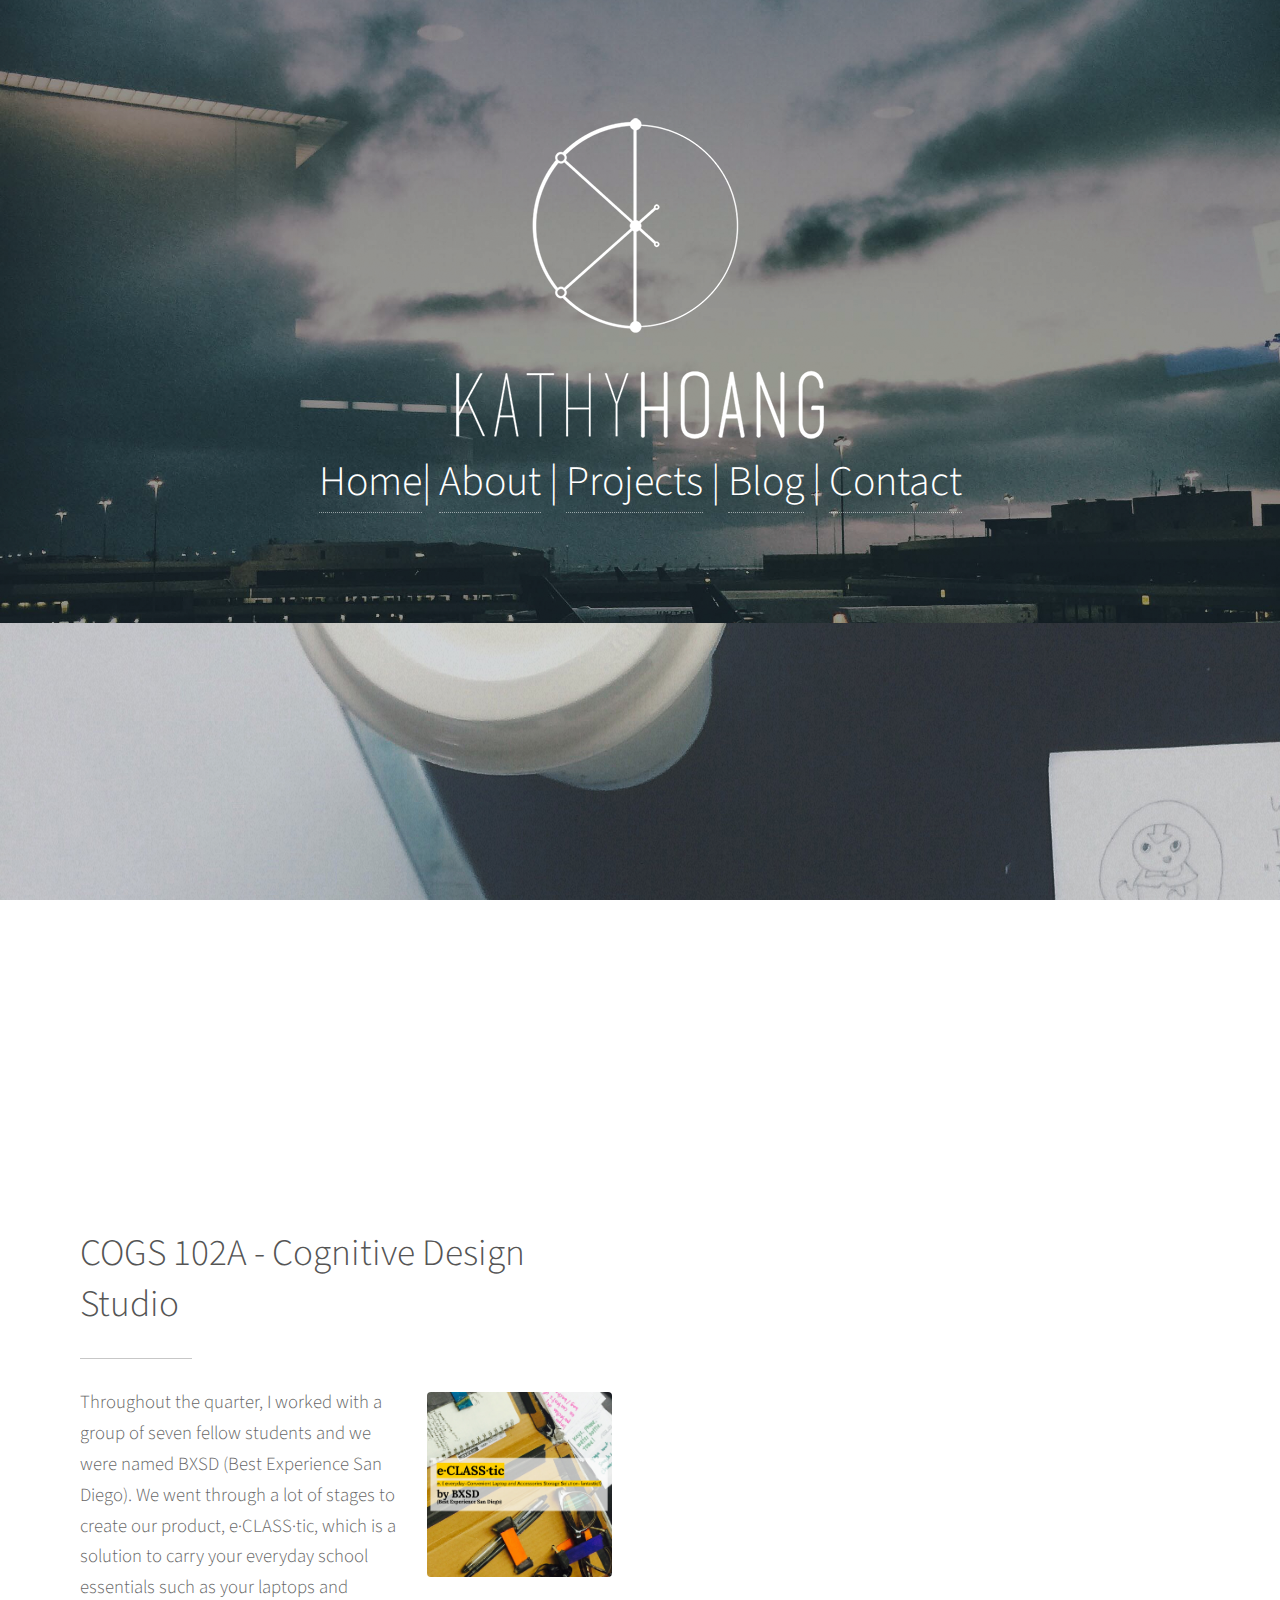
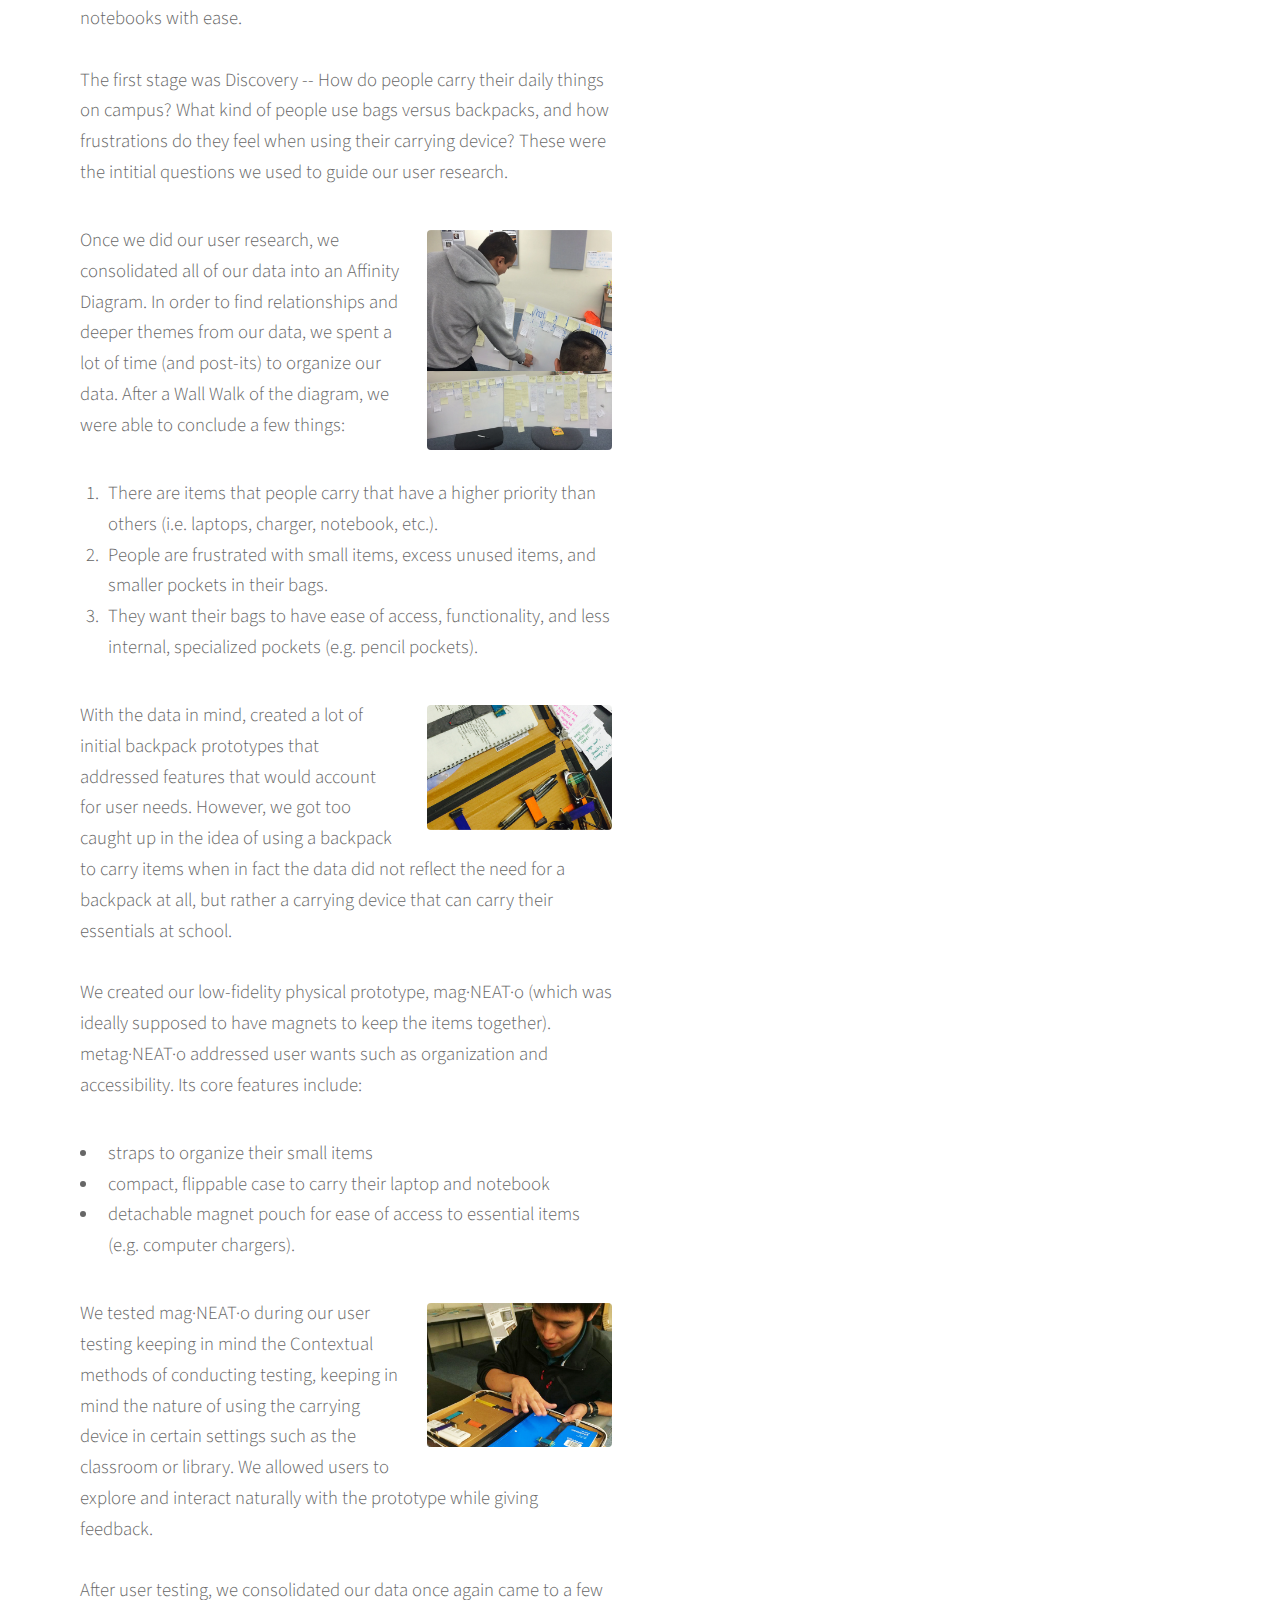
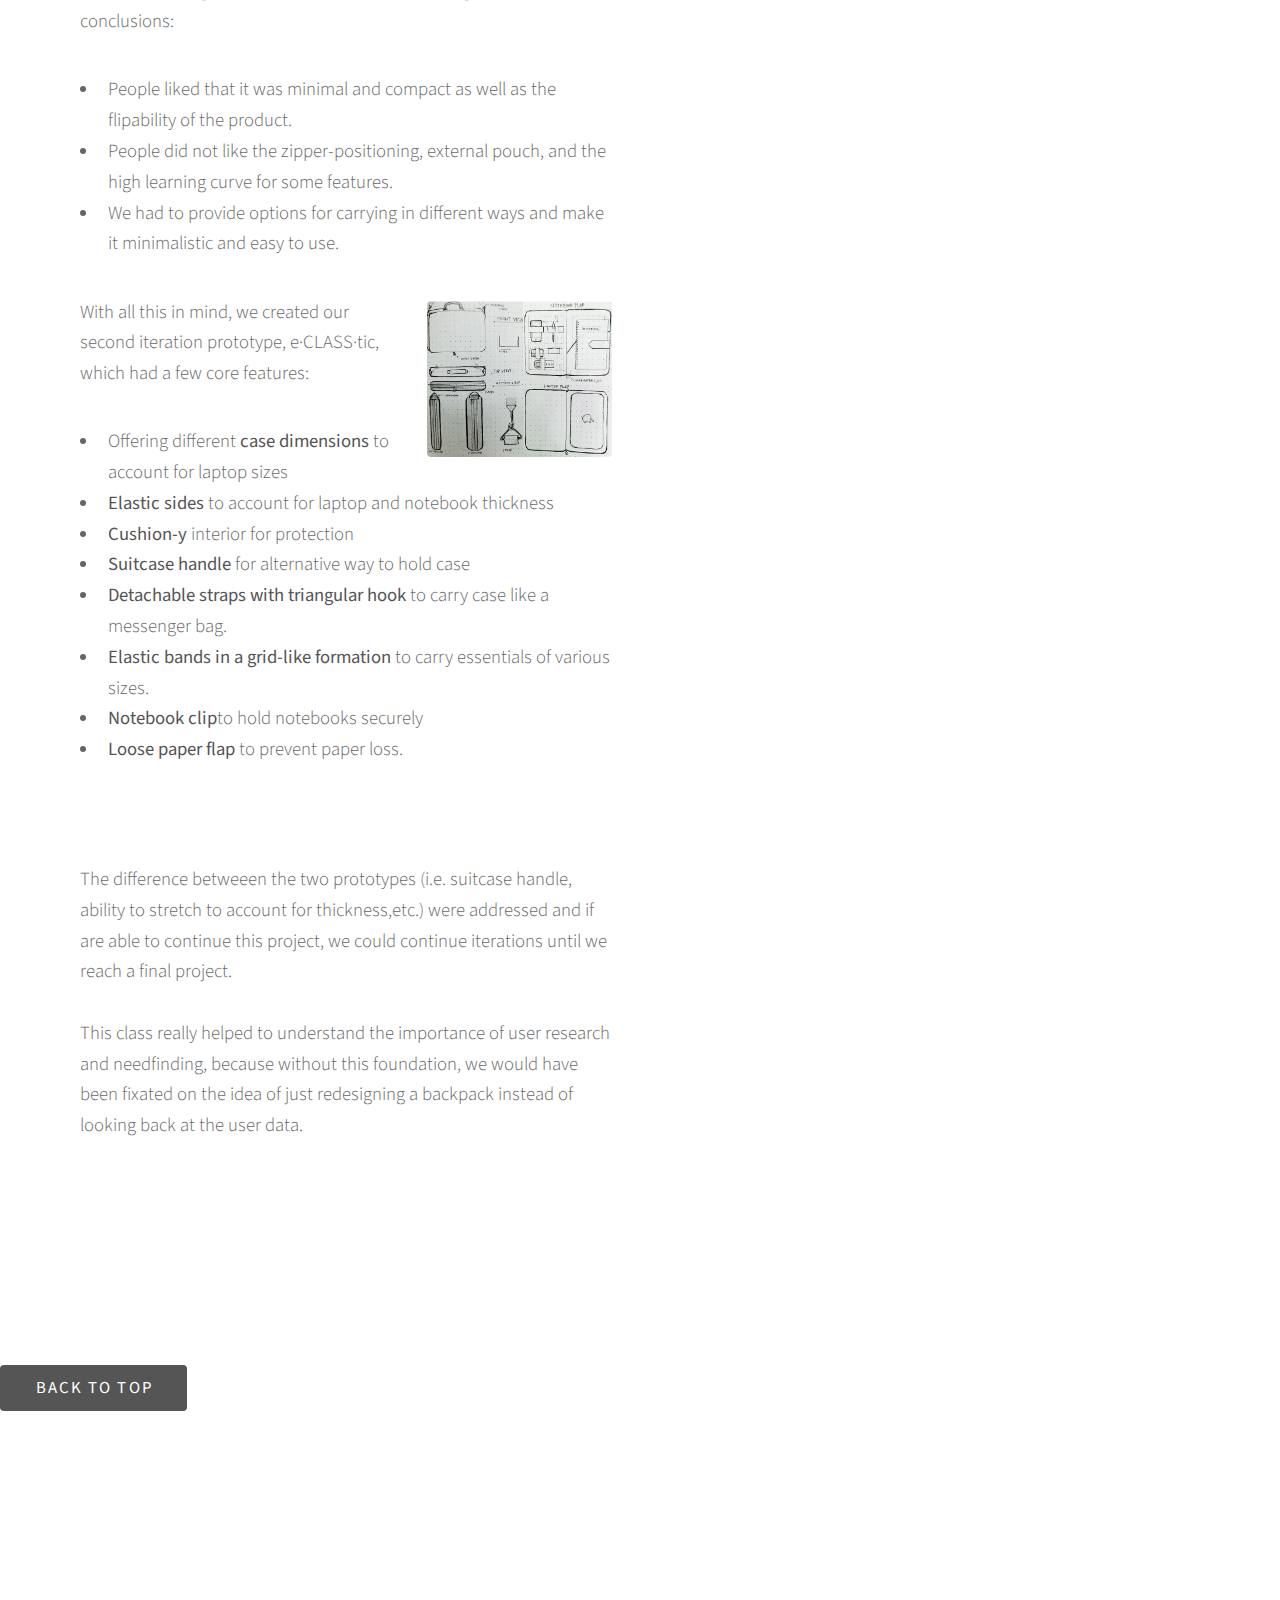
==== commit b494a4b4: "cap sensitive crap" ====
--- a/cogs102c.html
+++ b/cogs102c.html
@@ -64,7 +64,7 @@
 							<h2>COGS 102A - Cognitive Design Studio</h2>
 						</header>
 						<span class ="image right">
-							<image src="images/cogs102prof.JPG" alt>
+							<image src="images/cogs102prof.jpg" alt>
 						</span>
 						<p>
 
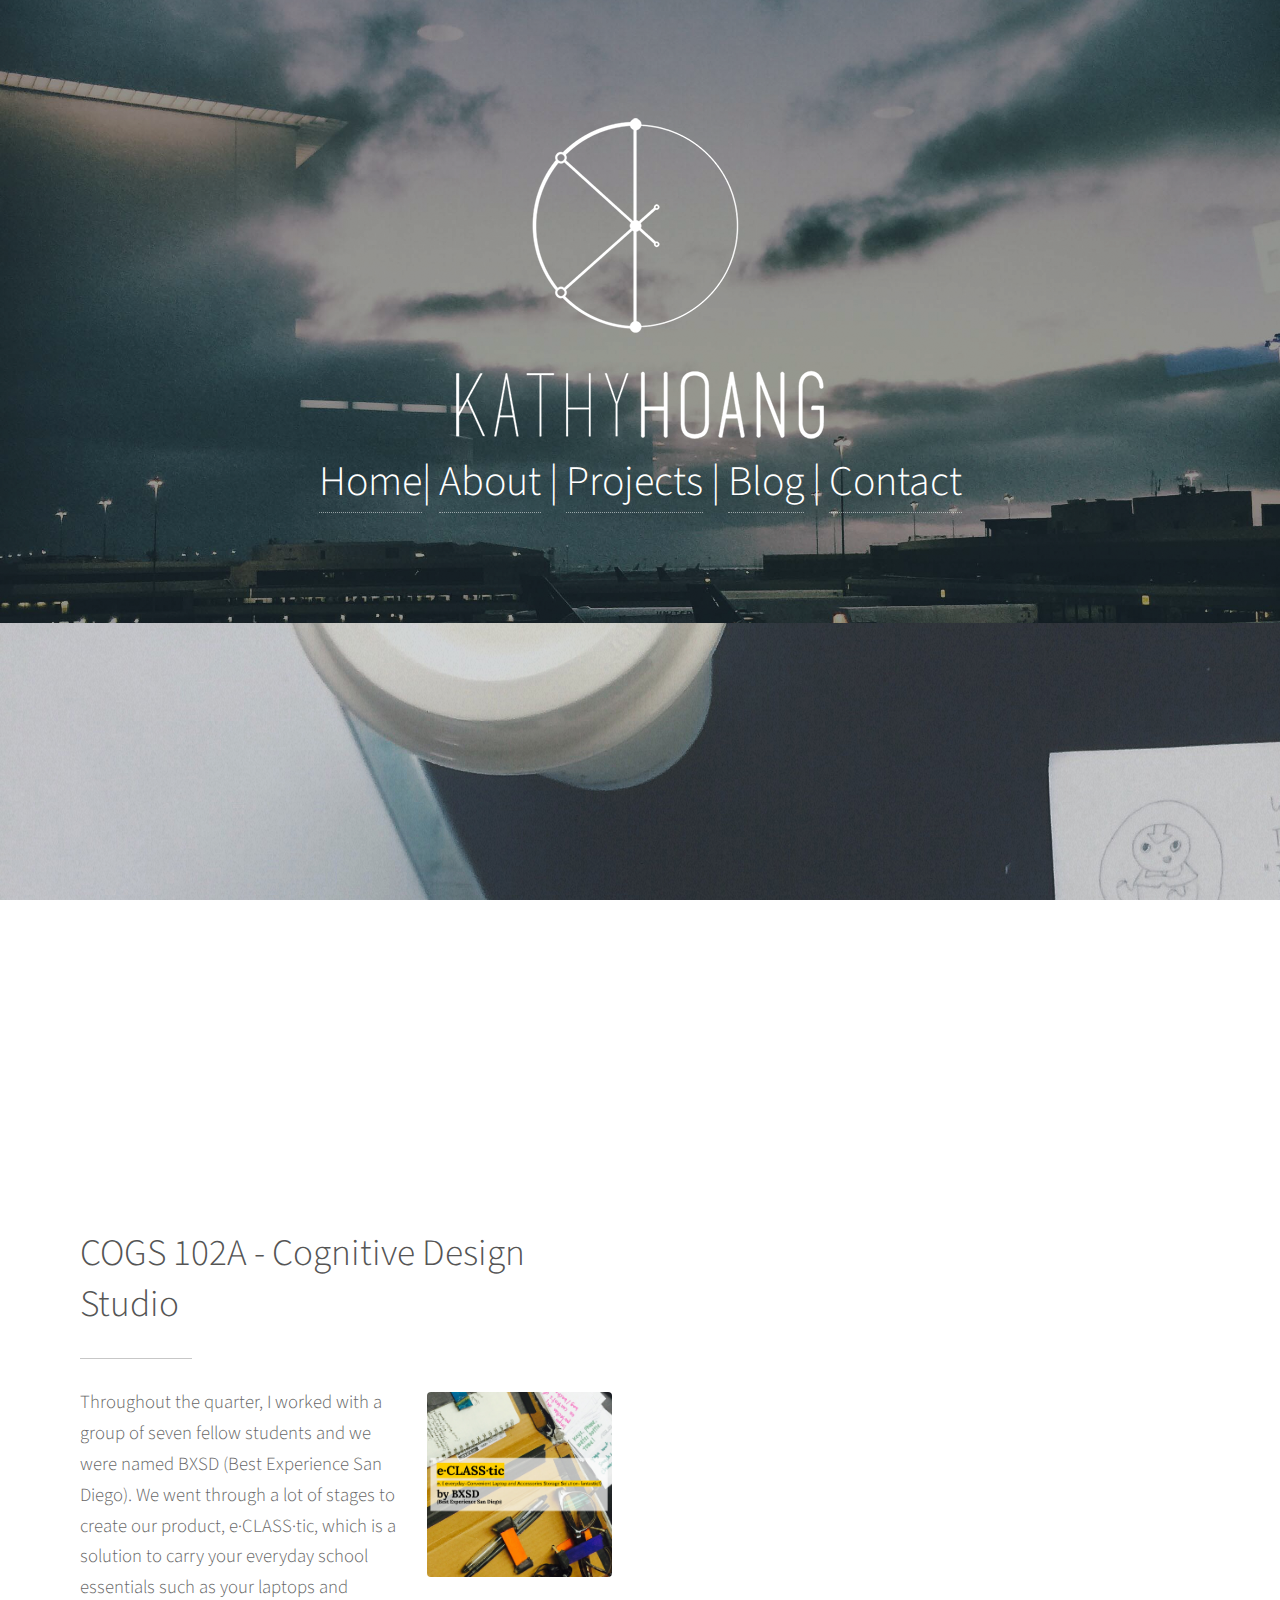
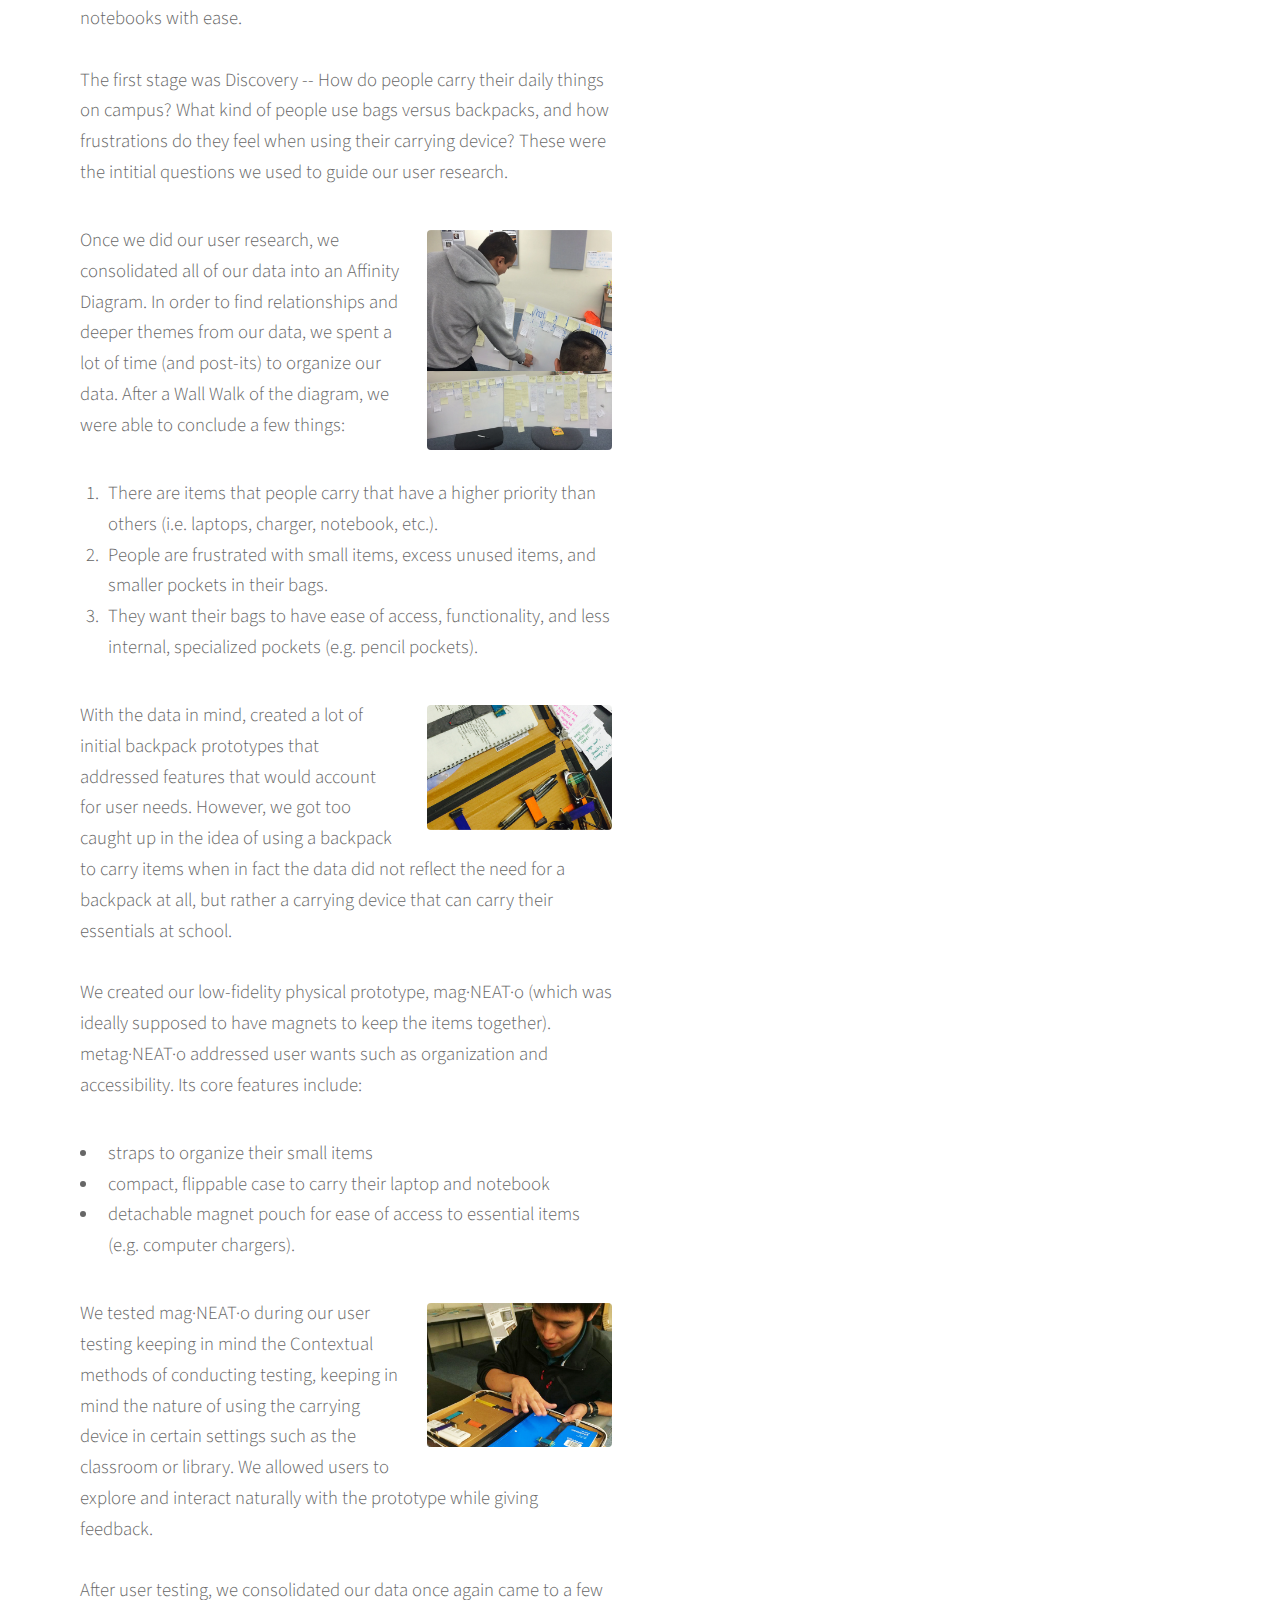
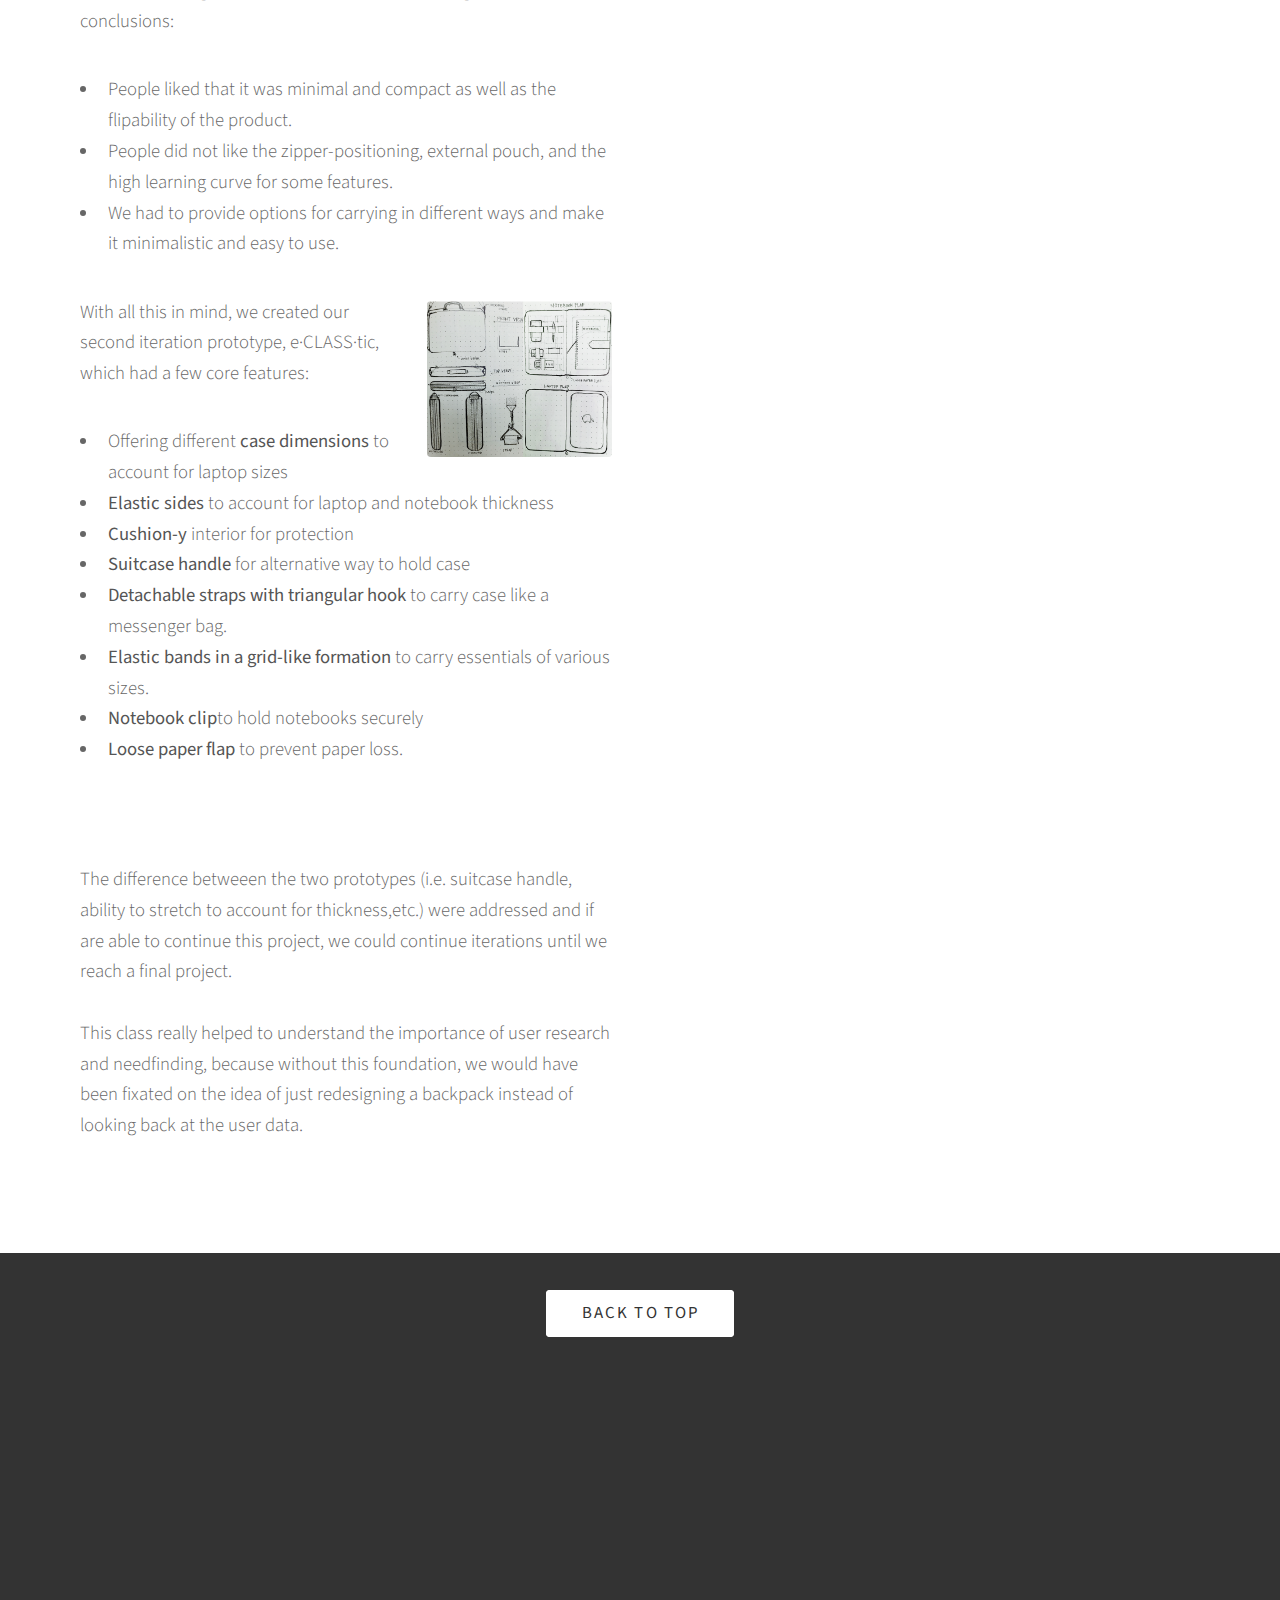
==== commit b64f91b0: "added cogs 102c" ====
--- a/cogs102c.html
+++ b/cogs102c.html
@@ -162,7 +162,7 @@
 		</section>
 
 		<!-- 4.5-->
-			<section id="two" class="main style4ish">
+			<section id="two" class="main style2 special">
 				<ul class="actions">
 					<li><a href="#header" class="button special">Back to top</a></li>
 				</ul>
